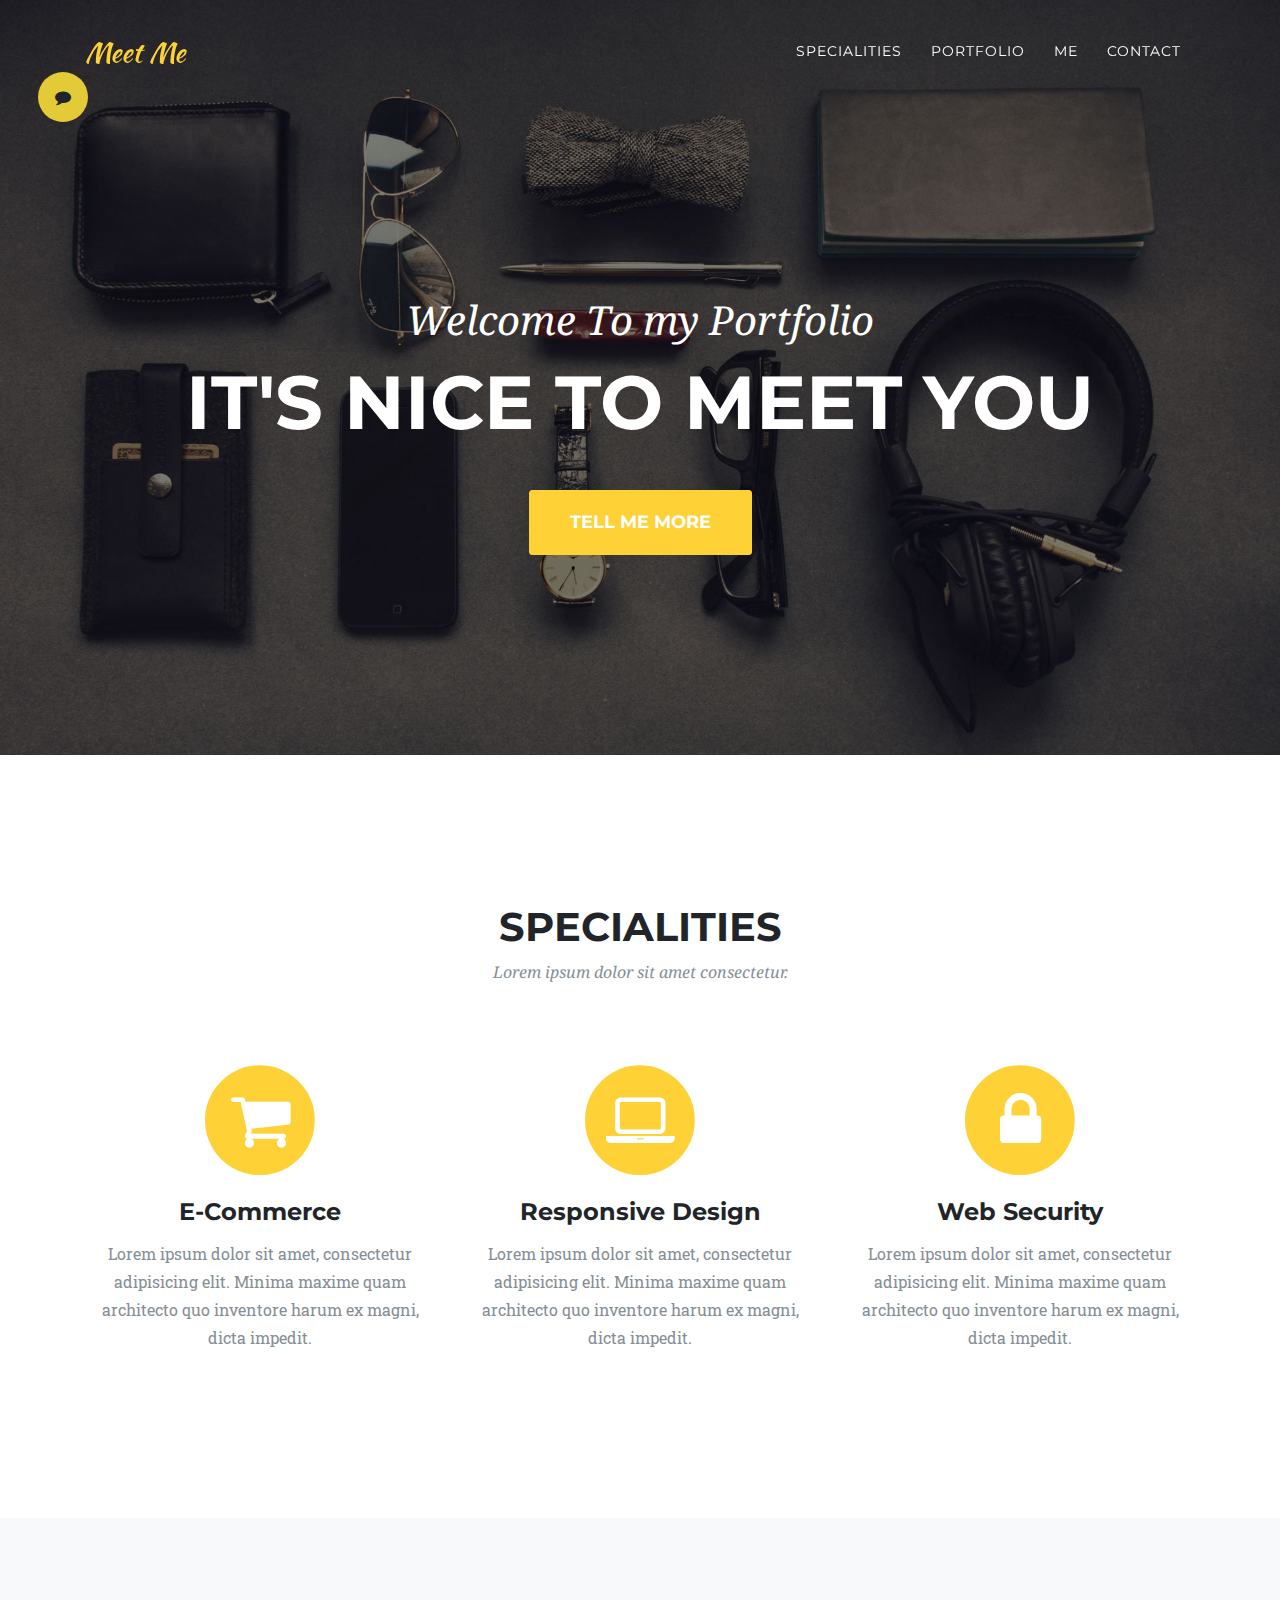
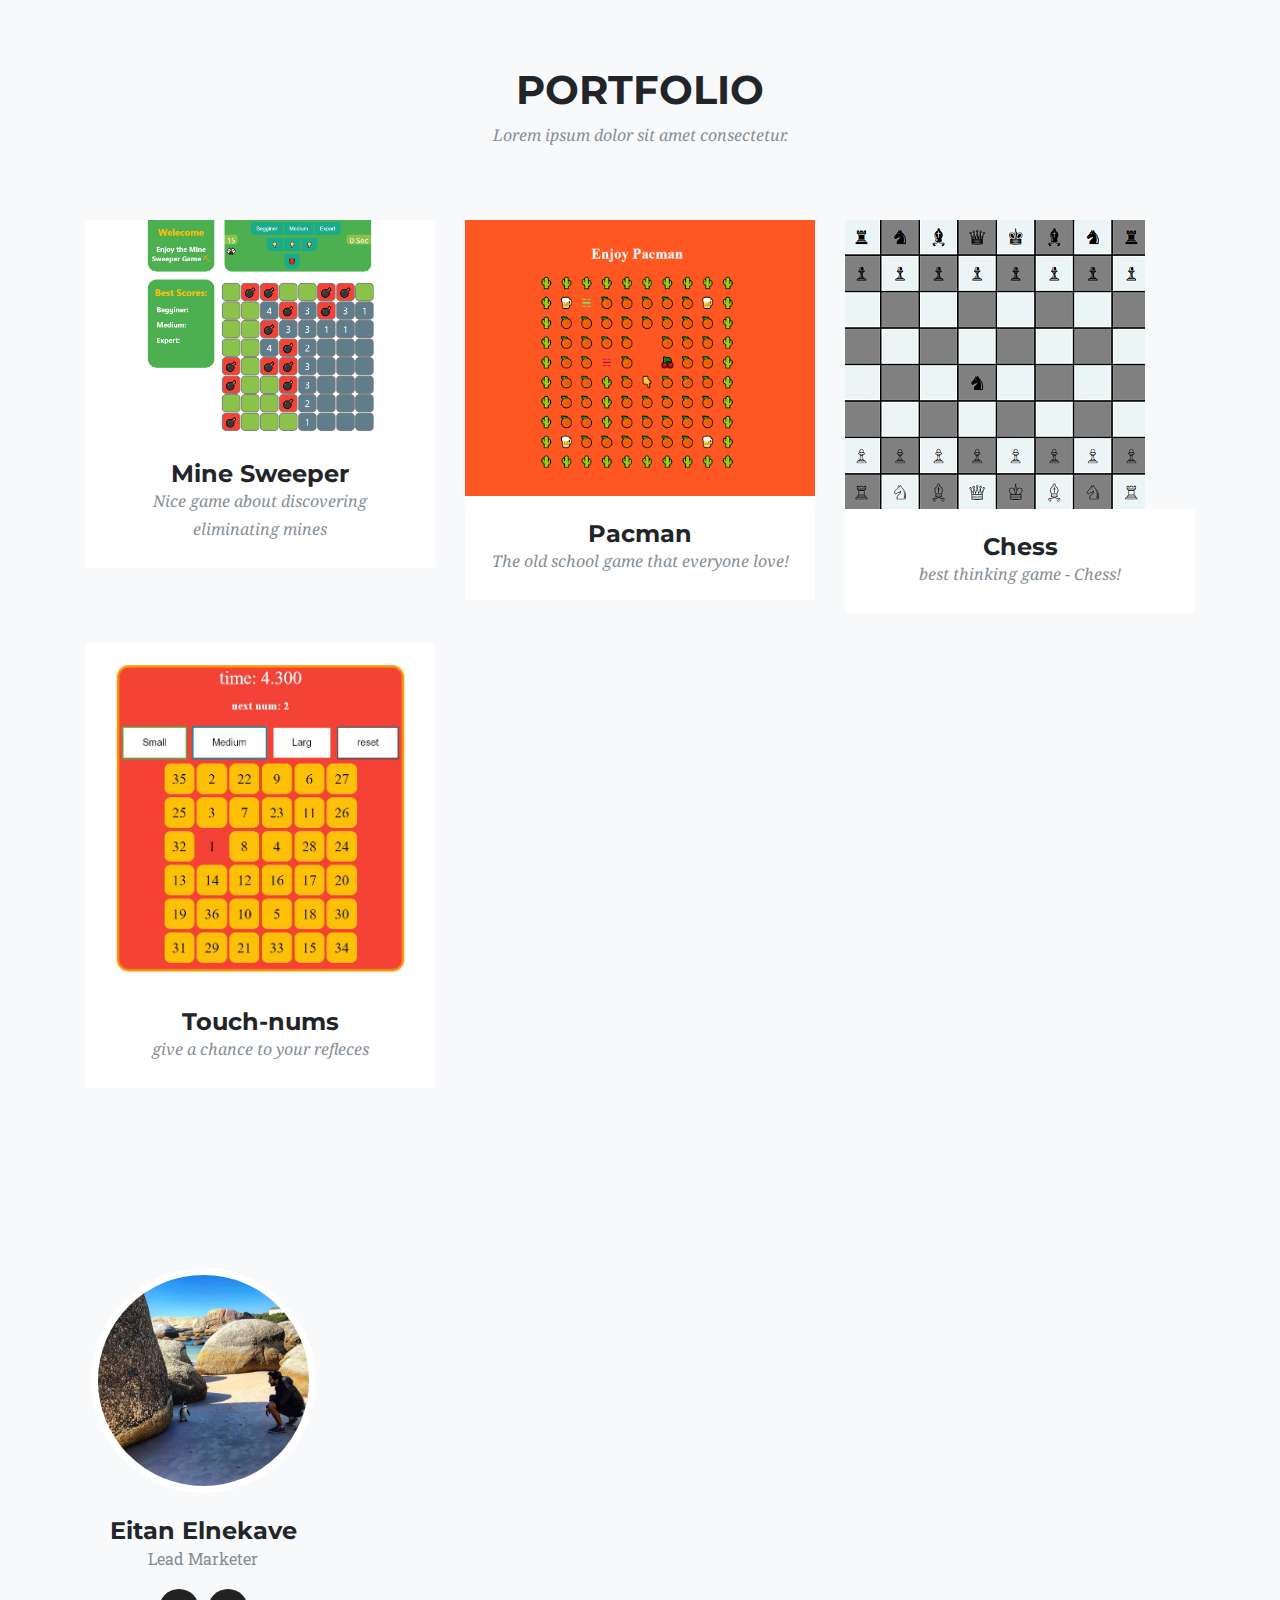
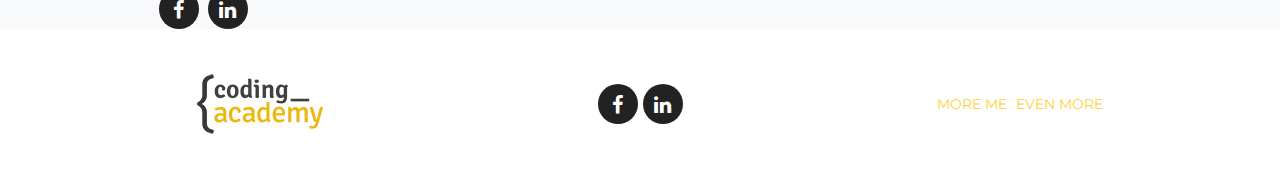
==== index.html @ fd9f8c6e "first commit" ====
<!DOCTYPE html>
<html lang="en">
  <head>
    <meta charset="utf-8" />
    <meta
      name="viewport"
      content="width=device-width, initial-scale=1, shrink-to-fit=no"
    />
    <meta name="description" content="" />
    <meta name="author" content="" />

    <title>Coding Academy</title>

    <!-- Bootstrap core CSS -->
    <link href="vendor/bootstrap/css/bootstrap.min.css" rel="stylesheet" />

    <!-- Custom fonts for this template -->
    <link
      href="vendor/font-awesome/css/font-awesome.min.css"
      rel="stylesheet"
      type="text/css"
    />
    <link
      href="https://fonts.googleapis.com/css?family=Montserrat:400,700"
      rel="stylesheet"
      type="text/css"
    />
    <link
      href="https://fonts.googleapis.com/css?family=Kaushan+Script"
      rel="stylesheet"
      type="text/css"
    />
    <link
      href="https://fonts.googleapis.com/css?family=Droid+Serif:400,700,400italic,700italic"
      rel="stylesheet"
      type="text/css"
    />
    <link
      href="https://fonts.googleapis.com/css?family=Roboto+Slab:400,100,300,700"
      rel="stylesheet"
      type="text/css"
    />

    <!-- Custom styles for this template -->
    <link href="css/ca-gallery.css" rel="stylesheet" />
  </head>

  <body onload="initPage()" id="page-top">
    
    <div class="offcanvas-btn" onClick="openCanvas()">
      <i class="fa fa-comment" aria-hidden="true"></i>
    </div>
    <aside class="offcanvas-aside">
      <!-- Contact -->
      <section id="contact">
        <form action="mail.php" method="post">
          <div class="card border-primary rounded-0">
            <div class="card-header p-0">
              <div class="bg-info text-white text-center py-2">
                <h3><i class="fa fa-envelope"></i> CONTACT</h3>
              </div>
            </div>
            <div class="card-body p-3">
              <!--Body-->
              <div class="form-group">
                <div class="input-group mb-2">
                  <div class="input-group-prepend">
                    <div class="input-group-text">
                      <i class="fa fa-user text-info"></i>
                    </div>
                  </div>
                  <input
                    type="text"
                    class="form-control"
                    id="contact-name"
                    name="Name"
                    placeholder="Name"
                    required
                  />
                </div>
              </div>
              <div class="form-group">
                <div class="input-group mb-2">
                  <div class="input-group-prepend">
                    <div class="input-group-text">
                      <i class="fa fa-envelope text-info"></i>
                    </div>
                  </div>
                  <input
                    type="email"
                    class="form-control"
                    id="contact-email"
                    name="email"
                    placeholder="example@gmail.com"
                    required
                  />
                </div>
              </div>
              <div class="form-group">
                <div class="input-group mb-2">
                  <div class="input-group-prepend">
                    <div class="input-group-text">
                      <i class="fa fa-comment text-info"></i>
                    </div>
                  </div>
                  <textarea
                    id="contact-subject"
                    class="form-control"
                    placeholder="Subject"
                    required
                  ></textarea>
                </div>
              </div>
              <div class="form-group">
                <div class="input-group mb-2">
                  <div class="input-group-prepend">
                    <div class="input-group-text">
                      <i class="fa fa-comment text-info"></i>
                    </div>
                  </div>
                  <textarea
                    id="contact-body"
                    class="form-control"
                    placeholder="Type here"
                    required
                  ></textarea>
                </div>
              </div>

              <div class="text-center">
                <input
                  onclick="sendEmail()"
                  style="cursor:pointer"
                  type="button"
                  value="SEND"
                  class="btn btn-info btn-block rounded-0 py-2"
                />
              </div>
            </div>
          </div>
        </form>
      </section>
    </aside>

    <!-- Navigation -->
    <nav class="navbar navbar-expand-lg navbar-dark fixed-top" id="mainNav">
      <div class="container">
        <a class="navbar-brand js-scroll-trigger" href="#page-top">Meet Me</a>
        <button
          class="navbar-toggler navbar-toggler-right"
          type="button"
          data-toggle="collapse"
          data-target="#navbarResponsive"
          aria-controls="navbarResponsive"
          aria-expanded="false"
          aria-label="Toggle navigation"
        >
          <i class="fa fa-bars"></i>
        </button>
        <div class="collapse navbar-collapse" id="navbarResponsive">
          <ul class="navbar-nav ml-auto">
            <li class="nav-item">
              <a class="nav-link js-scroll-trigger" href="#services"
                >Specialities</a
              >
            </li>
            <li class="nav-item">
              <a class="nav-link js-scroll-trigger" href="#portfolio"
                >Portfolio</a
              >
            </li>
            <li class="nav-item">
              <a class="nav-link js-scroll-trigger" href="#me">Me</a>
            </li>
            <li class="nav-item">
              <a class="nav-link js-scroll-trigger" href="#contact">Contact</a>
            </li>
          </ul>
        </div>
      </div>
    </nav>

    <!-- Header -->
    <header class="masthead">
      <div class="container">
        <div class="intro-text">
          <div class="intro-lead-in">Welcome To my Portfolio</div>
          <div class="intro-heading">It's Nice To Meet You</div>
          <a class="btn btn-xl js-scroll-trigger" href="#services"
            >Tell Me More</a
          >
        </div>
      </div>
    </header>

    <!-- Services -->
    <section id="services">
      <div class="container">
        <div class="row">
          <div class="col-lg-12 text-center">
            <h2 class="section-heading">Specialities</h2>
            <h3 class="section-subheading text-muted">
              Lorem ipsum dolor sit amet consectetur.
            </h3>
          </div>
        </div>
        <div class="row text-center">
          <div class="col-md-4">
            <span class="fa-stack fa-4x">
              <i class="fa fa-circle fa-stack-2x text-primary"></i>
              <i class="fa fa-shopping-cart fa-stack-1x fa-inverse"></i>
            </span>
            <h4 class="service-heading">E-Commerce</h4>
            <p class="text-muted">
              Lorem ipsum dolor sit amet, consectetur adipisicing elit. Minima
              maxime quam architecto quo inventore harum ex magni, dicta
              impedit.
            </p>
          </div>
          <div class="col-md-4">
            <span class="fa-stack fa-4x">
              <i class="fa fa-circle fa-stack-2x text-primary"></i>
              <i class="fa fa-laptop fa-stack-1x fa-inverse"></i>
            </span>
            <h4 class="service-heading">Responsive Design</h4>
            <p class="text-muted">
              Lorem ipsum dolor sit amet, consectetur adipisicing elit. Minima
              maxime quam architecto quo inventore harum ex magni, dicta
              impedit.
            </p>
          </div>
          <div class="col-md-4">
            <span class="fa-stack fa-4x">
              <i class="fa fa-circle fa-stack-2x text-primary"></i>
              <i class="fa fa-lock fa-stack-1x fa-inverse"></i>
            </span>
            <h4 class="service-heading">Web Security</h4>
            <p class="text-muted">
              Lorem ipsum dolor sit amet, consectetur adipisicing elit. Minima
              maxime quam architecto quo inventore harum ex magni, dicta
              impedit.
            </p>
          </div>
        </div>
      </div>
    </section>

    <!-- Portfolio Grid -->
    <section class="bg-light" id="portfolio">
      <div class="container">
        <div class="row">
          <div class="col-lg-12 text-center">
            <h2 class="section-heading">Portfolio</h2>
            <h3 class="section-subheading text-muted">
              Lorem ipsum dolor sit amet consectetur.
            </h3>
          </div>
        </div>
        <div id="proj-place" class="row"></div>
      </div>
    </section>

    <!-- Me -->
    <section class="bg-light" id="me" style="padding: 0px;">
      <div class="row">
        <div class="col-sm-4">
          <div class="team-member">
            <img
              class="mx-auto rounded-circle"
              src="img/profile.jpg"
              alt=""
            />
            <h4>Eitan Elnekave</h4>
            <p class="text-muted">Lead Marketer</p>
            <ul class="list-inline social-buttons">
              <li class="list-inline-item">
                <a href="https://www.facebook.com/eitan.elnekave">
                  <i class="fa fa-facebook"></i>
                </a>
              </li>
              <li class="list-inline-item">
                <a href="https://www.linkedin.com/in/eitan-elnekave-755b61157/">
                  <i class="fa fa-linkedin"></i>
                </a>
              </li>
            </ul>
          </div>
        </div>
        <div class="col-sm-8 flex-align-center">
          <p class="large text-muted  about-description"></p>
        </div>
      </div>
    </section>

    <!-- Footer -->
    <footer>
      <div class="container">
        <div class="row">
          <div class="col-md-4 flex-align-center">
            <a href="http://coding-academy.org" target="_blank">
              <img src="./img/ca-logo.png" alt="" />
            </a>
          </div>
          <div class="col-md-4 flex-align-center">
            <ul class="list-inline social-buttons flex-align-center">
              <li class="list-inline-item flex-align-center">
                <a href="https://www.facebook.com/eitan.elnekave">
                  <i class="fa fa-facebook"></i>
                </a>
              </li>
              <li class="list-inline-item">
                <a href="https://www.linkedin.com/in/eitan-elnekave-755b61157/">
                  <i class="fa fa-linkedin"></i>
                </a>
              </li>
            </ul>
          </div>
          <div class="col-md-4 flex-align-center">
            <ul class="list-inline quicklinks">
              <li class="list-inline-item">
                <a href="#">More Me</a>
              </li>
              <li class="list-inline-item">
                <a href="#">Even More</a>
              </li>
            </ul>
          </div>
        </div>
      </div>
    </footer>

    <!-- Portfolio Modals -->

    <!-- Modal palce -->
    <div id="modal-proj-place"></div>

    <!-- Bootstrap core JavaScript -->
    <script src="vendor/jquery/jquery.min.js"></script>
    <script src="vendor/popper/popper.min.js"></script>
    <script src="vendor/bootstrap/js/bootstrap.min.js"></script>

    <!-- Plugin JavaScript -->
    <script src="vendor/jquery-easing/jquery.easing.min.js"></script>

    <!-- Custom scripts for this template -->
    <script src="js/ca-gallery.js"></script>
    <script src="js/offCanvas.js"></script>
    <script src="js/main.js"></script>
    <script src="js/service.js"></script>
  </body>
</html>
---- css/ca-gallery.css ----
body {
    overflow-x: hidden;
    font-family: 'Roboto Slab', 'Helvetica Neue', Helvetica, Arial, sans-serif;
}
p {
    line-height: 1.75;
}
a {
    color: #fed136;
}
a.active,
a:active,
a:focus,
a:hover {
    color: #fec503;
}
h1,
h2,
h3,
h4,
h5,
h6 {
    font-weight: 700;
    font-family: 'Montserrat', 'Helvetica Neue', Helvetica, Arial, sans-serif;
    text-transform: uppercase;
}
section {
    padding: 100px 0;
}
section h2.section-heading {
    font-size: 40px;
    margin-top: 0;
    margin-bottom: 15px;
}
section h3.section-subheading {
    font-size: 16px;
    font-weight: 400;
    font-style: italic;
    margin-bottom: 75px;
    text-transform: none;
    font-family: 'Droid Serif', 'Helvetica Neue', Helvetica, Arial, sans-serif;
}
@media (min-width: 768px) {
    section {
        padding: 150px 0;
    }
}
::-moz-selection {
    background: #fed136;
    text-shadow: none;
}
::selection {
    background: #fed136;
    text-shadow: none;
}
img::selection {
    background: transparent;
}
img::-moz-selection {
    background: transparent;
}
body {
    -webkit-tap-highlight-color: #fed136;
}
.offcanvas-btn {
    z-index: 100000;
    position: fixed;
    top: 8%;
    left: 3%;
    height: 50px;
    width: 50px;
    background: #e2cb36;
    border-radius: 50%;
    display: flex;
    justify-content: center;
    align-items: center;
    cursor: pointer;
    margin-left: 0;
    transition: all 0.3s ease;
}
.offcanvas-btn-open {
    margin-left: 80vw;
}
.offcanvas-aside {
    position: fixed;
    height: 100%;
    z-index: 100000;
    background: #8bc34a;
    width: 80vw;
    left: -80vw;
    transition: all 0.3s ease;
    display: flex;
    flex-direction: column;
    align-items: center;
    justify-content: space-around;
}
.offcanvas-aside img {
    border-radius: 50%;
}
.offcanvas-aside p {
    text-align: center;
}
.offcanvas-aside .offcanvas-content-suffix {
    height: 20%;
}

@media (min-width: 575px) {
    .offcanvas-btn-open {
        margin-left: 30vw;
    }
    .offcanvas-aside {
        width: 30vw;
        left: -30vw;
    }
}
.offcanvas-aside-open {
    left: 0;
}


#mainNav {
    background-color: #222222;
    z-index: 1000000;
}
#mainNav .navbar-toggler {
    font-size: 12px;
    right: 0;
    padding: 13px;
    text-transform: uppercase;
    color: white;
    border: 0;
    background-color: #fed136;
    font-family: 'Montserrat', 'Helvetica Neue', Helvetica, Arial, sans-serif;
    text-transform: uppercase;
}
#mainNav .navbar-brand {
    color: #fed136;
    font-family: 'Kaushan Script', 'Helvetica Neue', Helvetica, Arial, cursive;
}
#mainNav .navbar-brand.active,
#mainNav .navbar-brand:active,
#mainNav .navbar-brand:focus,
#mainNav .navbar-brand:hover {
    color: #fec503;
}
#mainNav .navbar-nav .nav-item .nav-link {
    font-size: 90%;
    font-weight: 400;
    padding: 0.75em 0;
    letter-spacing: 1px;
    color: white;
    font-family: 'Montserrat', 'Helvetica Neue', Helvetica, Arial, sans-serif;
    text-transform: uppercase;
}
#mainNav .navbar-nav .nav-item .nav-link.active,
#mainNav .navbar-nav .nav-item .nav-link:hover {
    color: #fed136;
}
@media (min-width: 992px) {
    
    #mainNav {
        padding-top: 25px;
        padding-bottom: 25px;
        -webkit-transition: padding-top 0.3s, padding-bottom 0.3s;
        -moz-transition: padding-top 0.3s, padding-bottom 0.3s;
        transition: padding-top 0.3s, padding-bottom 0.3s;
        border: none;
        background-color: transparent;
    }
    #mainNav .navbar-brand {
        font-size: 1.75em;
        -webkit-transition: all 0.3s;
        -moz-transition: all 0.3s;
        transition: all 0.3s;
    }
    #mainNav .navbar-nav .nav-item .nav-link {
        padding: 1.1em 1em !important;
    }
    #mainNav.navbar-shrink {
        padding-top: 0;
        padding-bottom: 0;
        background-color: #222222;
    }
    #mainNav.navbar-shrink .navbar-brand {
        font-size: 1.25em;
        padding: 12px 0;
    }
   
}
header.masthead {
    text-align: center;
    color: white;
    background-image: url("../img/header-bg.jpg");
    background-repeat: no-repeat;
    background-attachment: scroll;
    background-position: center center;
    -webkit-background-size: cover;
    -moz-background-size: cover;
    -o-background-size: cover;
    background-size: cover;
}
header.masthead .intro-text {
    padding-top: 150px;
    padding-bottom: 100px;
}
header.masthead .intro-text .intro-lead-in {
    font-size: 22px;
    font-style: italic;
    line-height: 22px;
    margin-bottom: 25px;
    font-family: 'Droid Serif', 'Helvetica Neue', Helvetica, Arial, sans-serif;
}
header.masthead .intro-text .intro-heading {
    font-size: 50px;
    font-weight: 700;
    line-height: 50px;
    margin-bottom: 25px;
    font-family: 'Montserrat', 'Helvetica Neue', Helvetica, Arial, sans-serif;
    text-transform: uppercase;
}
@media (min-width: 768px) {
    header.masthead .intro-text {
        padding-top: 300px;
        padding-bottom: 200px;
    }
    header.masthead .intro-text .intro-lead-in {
        font-size: 40px;
        font-style: italic;
        line-height: 40px;
        margin-bottom: 25px;
        font-family: 'Droid Serif', 'Helvetica Neue', Helvetica, Arial, sans-serif;
    }
    header.masthead .intro-text .intro-heading {
        font-size: 75px;
        font-weight: 700;
        line-height: 75px;
        margin-bottom: 50px;
        font-family: 'Montserrat', 'Helvetica Neue', Helvetica, Arial, sans-serif;
        text-transform: uppercase;
    }
}
.service-heading {
    margin: 15px 0;
    text-transform: none;
}
#portfolio .portfolio-item {
    right: 0;
    margin: 0 0 15px;
}
#portfolio .portfolio-item .portfolio-link {
    position: relative;
    display: block;
    max-width: 400px;
    margin: 0 auto;
    cursor: pointer;
}
#portfolio .portfolio-item .portfolio-link .portfolio-hover {
    position: absolute;
    width: 100%;
    height: 100%;
    -webkit-transition: all ease 0.5s;
    -moz-transition: all ease 0.5s;
    transition: all ease 0.5s;
    opacity: 0;
    background: rgba(254, 209, 54, 0.9);
}
#portfolio .portfolio-item .portfolio-link .portfolio-hover:hover {
    opacity: 1;
}
#portfolio .portfolio-item .portfolio-link .portfolio-hover .portfolio-hover-content {
    font-size: 20px;
    position: absolute;
    top: 50%;
    width: 100%;
    height: 20px;
    margin-top: -12px;
    text-align: center;
    color: white;
}
#portfolio .portfolio-item .portfolio-link .portfolio-hover .portfolio-hover-content i {
    margin-top: -12px;
}
#portfolio .portfolio-item .portfolio-link .portfolio-hover .portfolio-hover-content h3,
#portfolio .portfolio-item .portfolio-link .portfolio-hover .portfolio-hover-content h4 {
    margin: 0;
}
#portfolio .portfolio-item .portfolio-caption {
    max-width: 400px;
    margin: 0 auto;
    padding: 25px;
    text-align: center;
    background-color: white;
}
#portfolio .portfolio-item .portfolio-caption h4 {
    margin: 0;
    text-transform: none;
}
#portfolio .portfolio-item .portfolio-caption p {
    font-size: 16px;
    font-style: italic;
    margin: 0;
    font-family: 'Droid Serif', 'Helvetica Neue', Helvetica, Arial, sans-serif;
}
#portfolio * {
    z-index: 2;
}
@media (min-width: 767px) {
    #portfolio .portfolio-item {
        margin: 0 0 30px;
    }
}
.portfolio-modal .modal-dialog {
    max-width: none;
    height: 100%;
    margin: 0;
}
.portfolio-modal .modal-content {
    min-height: 100%;
    padding: 100px 0;
    text-align: center;
    border: none;
    border-radius: 0;
    background-clip: border-box;
    -webkit-box-shadow: none;
    box-shadow: none;
}
.portfolio-modal .modal-content h2 {
    font-size: 3em;
    margin-bottom: 15px;
}
.portfolio-modal .modal-content p {
    margin-bottom: 30px;
}
.portfolio-modal .modal-content p.item-intro {
    font-size: 16px;
    font-style: italic;
    margin: 20px 0 30px;
    font-family: 'Droid Serif', 'Helvetica Neue', Helvetica, Arial, sans-serif;
}
.portfolio-modal .modal-content ul.list-inline {
    margin-top: 0;
    margin-bottom: 30px;
}
.portfolio-modal .modal-content img {
    margin-bottom: 30px;
}
.portfolio-modal .modal-content button {
    cursor: pointer;
}
.portfolio-modal .close-modal {
    position: absolute;
    top: 25px;
    right: 25px;
    width: 75px;
    height: 75px;
    cursor: pointer;
    background-color: transparent;
}
.portfolio-modal .close-modal:hover {
    opacity: 0.3;
}
.portfolio-modal .close-modal .lr {
    /* Safari and Chrome */
    
    z-index: 1051;
    width: 1px;
    height: 75px;
    margin-left: 35px;
    /* IE 9 */
    
    -webkit-transform: rotate(45deg);
    -ms-transform: rotate(45deg);
    transform: rotate(45deg);
    background-color: #222222;
}
.portfolio-modal .close-modal .lr .rl {
    /* Safari and Chrome */
    
    z-index: 1052;
    width: 1px;
    height: 75px;
    /* IE 9 */
    
    -webkit-transform: rotate(90deg);
    -ms-transform: rotate(90deg);
    transform: rotate(90deg);
    background-color: #222222;
}
.portfolio-modal .modal-backdrop {
    display: none;
    opacity: 0;
}
.timeline {
    position: relative;
    padding: 0;
    list-style: none;
}
.timeline:before {
    position: absolute;
    top: 0;
    bottom: 0;
    left: 40px;
    width: 2px;
    margin-left: -1.5px;
    content: '';
    background-color: #f1f1f1;
}
.timeline > li {
    position: relative;
    min-height: 50px;
    margin-bottom: 50px;
}
.timeline > li:after,
.timeline > li:before {
    display: table;
    content: ' ';
}
.timeline > li:after {
    clear: both;
}
.timeline > li .timeline-panel {
    position: relative;
    float: right;
    width: 100%;
    padding: 0 20px 0 100px;
    text-align: left;
}
.timeline > li .timeline-panel:before {
    right: auto;
    left: -15px;
    border-right-width: 15px;
    border-left-width: 0;
}
.timeline > li .timeline-panel:after {
    right: auto;
    left: -14px;
    border-right-width: 14px;
    border-left-width: 0;
}
.timeline > li .timeline-image {
    position: absolute;
    z-index: 100;
    left: 0;
    width: 80px;
    height: 80px;
    margin-left: 0;
    text-align: center;
    color: white;
    border: 7px solid #f1f1f1;
    border-radius: 100%;
    background-color: #fed136;
}
.timeline > li .timeline-image h4 {
    font-size: 10px;
    line-height: 14px;
    margin-top: 12px;
}
.timeline > li.timeline-inverted > .timeline-panel {
    float: right;
    padding: 0 20px 0 100px;
    text-align: left;
}
.timeline > li.timeline-inverted > .timeline-panel:before {
    right: auto;
    left: -15px;
    border-right-width: 15px;
    border-left-width: 0;
}
.timeline > li.timeline-inverted > .timeline-panel:after {
    right: auto;
    left: -14px;
    border-right-width: 14px;
    border-left-width: 0;
}
.timeline > li:last-child {
    margin-bottom: 0;
}
.timeline .timeline-heading h4 {
    margin-top: 0;
    color: inherit;
}
.timeline .timeline-heading h4.subheading {
    text-transform: none;
}
.timeline .timeline-body > ul,
.timeline .timeline-body > p {
    margin-bottom: 0;
}
@media (min-width: 768px) {
    .timeline:before {
        left: 50%;
    }
    .timeline > li {
        min-height: 100px;
        margin-bottom: 100px;
    }
    .timeline > li .timeline-panel {
        float: left;
        width: 41%;
        padding: 0 20px 20px 30px;
        text-align: right;
    }
    .timeline > li .timeline-image {
        left: 50%;
        width: 100px;
        height: 100px;
        margin-left: -50px;
    }
    .timeline > li .timeline-image h4 {
        font-size: 13px;
        line-height: 18px;
        margin-top: 16px;
    }
    .timeline > li.timeline-inverted > .timeline-panel {
        float: right;
        padding: 0 30px 20px 20px;
        text-align: left;
    }
}
@media (min-width: 992px) {
    .timeline > li {
        min-height: 150px;
    }
    .timeline > li .timeline-panel {
        padding: 0 20px 20px;
    }
    .timeline > li .timeline-image {
        width: 150px;
        height: 150px;
        margin-left: -75px;
    }
    .timeline > li .timeline-image h4 {
        font-size: 18px;
        line-height: 26px;
        margin-top: 30px;
    }
    .timeline > li.timeline-inverted > .timeline-panel {
        padding: 0 20px 20px;
    }
}
@media (min-width: 1200px) {
    .timeline > li {
        min-height: 170px;
    }
    .timeline > li .timeline-panel {
        padding: 0 20px 20px 100px;
    }
    .timeline > li .timeline-image {
        width: 170px;
        height: 170px;
        margin-left: -85px;
    }
    .timeline > li .timeline-image h4 {
        margin-top: 40px;
    }
    .timeline > li.timeline-inverted > .timeline-panel {
        padding: 0 100px 20px 20px;
    }
}
.team-member {
    text-align: center;
}
.team-member img {
    width: 225px;
    height: 225px;
    border: 7px solid white;
}
.team-member h4 {
    margin-top: 25px;
    margin-bottom: 0;
    text-transform: none;
}
.team-member p {
    margin-top: 0;
}
.about-description {
    max-width: 80%;
}
@media (max-width: 800px) {
    .about-description {
        text-align: center;
        margin-top: 1rem;
        margin-bottom: 1rem;
    }
}
footer {
    padding: 25px 0;
    text-align: center;
}
footer span.copyright {
    font-size: 90%;
    line-height: 40px;
    text-transform: none;
    font-family: 'Montserrat', 'Helvetica Neue', Helvetica, Arial, sans-serif;
    text-transform: uppercase;
}
footer ul.quicklinks {
    font-size: 90%;
    line-height: 40px;
    margin-bottom: 0;
    text-transform: none;
    font-family: 'Montserrat', 'Helvetica Neue', Helvetica, Arial, sans-serif;
    text-transform: uppercase;
}
ul.social-buttons {
    margin-bottom: 0;
}
ul.social-buttons li a {
    font-size: 20px;
    line-height: 40px;
    display: block;
    width: 40px;
    height: 40px;
    -webkit-transition: all 0.3s;
    -moz-transition: all 0.3s;
    transition: all 0.3s;
    color: white;
    border-radius: 100%;
    outline: none;
    background-color: #222222;
}
ul.social-buttons li a:active,
ul.social-buttons li a:focus,
ul.social-buttons li a:hover {
    background-color: #fed136;
}
.flex-align-center {
    display: flex;
    justify-content: center;
    align-items: center;
}
.text-primary {
    color: #fed136 !important;
}
.btn-primary {
    font-weight: 700;
    color: white;
    border-color: #fed136;
    background-color: #fed136;
    font-family: 'Montserrat', 'Helvetica Neue', Helvetica, Arial, sans-serif;
    text-transform: uppercase;
}
.btn-primary.focus,
.btn-primary:focus {
    color: white;
    border-color: #b48b01;
    background-color: #fec503;
}
.btn-primary:hover {
    color: white;
    border-color: #f6bf01;
    background-color: #fec503;
}
.btn-primary.active,
.btn-primary:active,
.open > .btn-primary.dropdown-toggle {
    color: white;
    border-color: #f6bf01;
    background-color: #fec503;
}
.btn-primary.active.focus,
.btn-primary.active:focus,
.btn-primary.active:hover,
.btn-primary:active.focus,
.btn-primary:active:focus,
.btn-primary:active:hover,
.open > .btn-primary.dropdown-toggle.focus,
.open > .btn-primary.dropdown-toggle:focus,
.open > .btn-primary.dropdown-toggle:hover {
    color: white;
    border-color: #b48b01;
    background-color: #dcab01;
}
.btn-primary.active,
.btn-primary:active,
.open > .btn-primary.dropdown-toggle {
    background-image: none;
}
.btn-primary.disabled.focus,
.btn-primary.disabled:focus,
.btn-primary.disabled:hover,
.btn-primary[disabled].focus,
.btn-primary[disabled]:focus,
.btn-primary[disabled]:hover,
fieldset[disabled] .btn-primary.focus,
fieldset[disabled] .btn-primary:focus,
fieldset[disabled] .btn-primary:hover {
    border-color: #fed136;
    background-color: #fed136;
}
.btn-primary .badge {
    color: #fed136;
    background-color: white;
}
.btn-xl {
    font-size: 18px;
    font-weight: 700;
    padding: 20px 40px;
    border-radius: 3px;
    color: white;
    border-color: #fed136;
    background-color: #fed136;
    font-family: 'Montserrat', 'Helvetica Neue', Helvetica, Arial, sans-serif;
    text-transform: uppercase;
}
.btn-xl.focus,
.btn-xl:focus {
    color: white;
    border-color: #b48b01;
    background-color: #fec503;
}
.btn-xl:hover {
    color: white;
    border-color: #f6bf01;
    background-color: #fec503;
}
.btn-xl.active,
.btn-xl:active,
.open > .btn-xl.dropdown-toggle {
    color: white;
    border-color: #f6bf01;
    background-color: #fec503;
}
.btn-xl.active.focus,
.btn-xl.active:focus,
.btn-xl.active:hover,
.btn-xl:active.focus,
.btn-xl:active:focus,
.btn-xl:active:hover,
.open > .btn-xl.dropdown-toggle.focus,
.open > .btn-xl.dropdown-toggle:focus,
.open > .btn-xl.dropdown-toggle:hover {
    color: white;
    border-color: #b48b01;
    background-color: #dcab01;
}
.btn-xl.active,
.btn-xl:active,
.open > .btn-xl.dropdown-toggle {
    background-image: none;
}
.btn-xl.disabled.focus,
.btn-xl.disabled:focus,
.btn-xl.disabled:hover,
.btn-xl[disabled].focus,
.btn-xl[disabled]:focus,
.btn-xl[disabled]:hover,
fieldset[disabled] .btn-xl.focus,
fieldset[disabled] .btn-xl:focus,
fieldset[disabled] .btn-xl:hover {
    border-color: #fed136;
    background-color: #fed136;
}
.btn-xl .badge {
    color: #fed136;
    background-color: white;
}
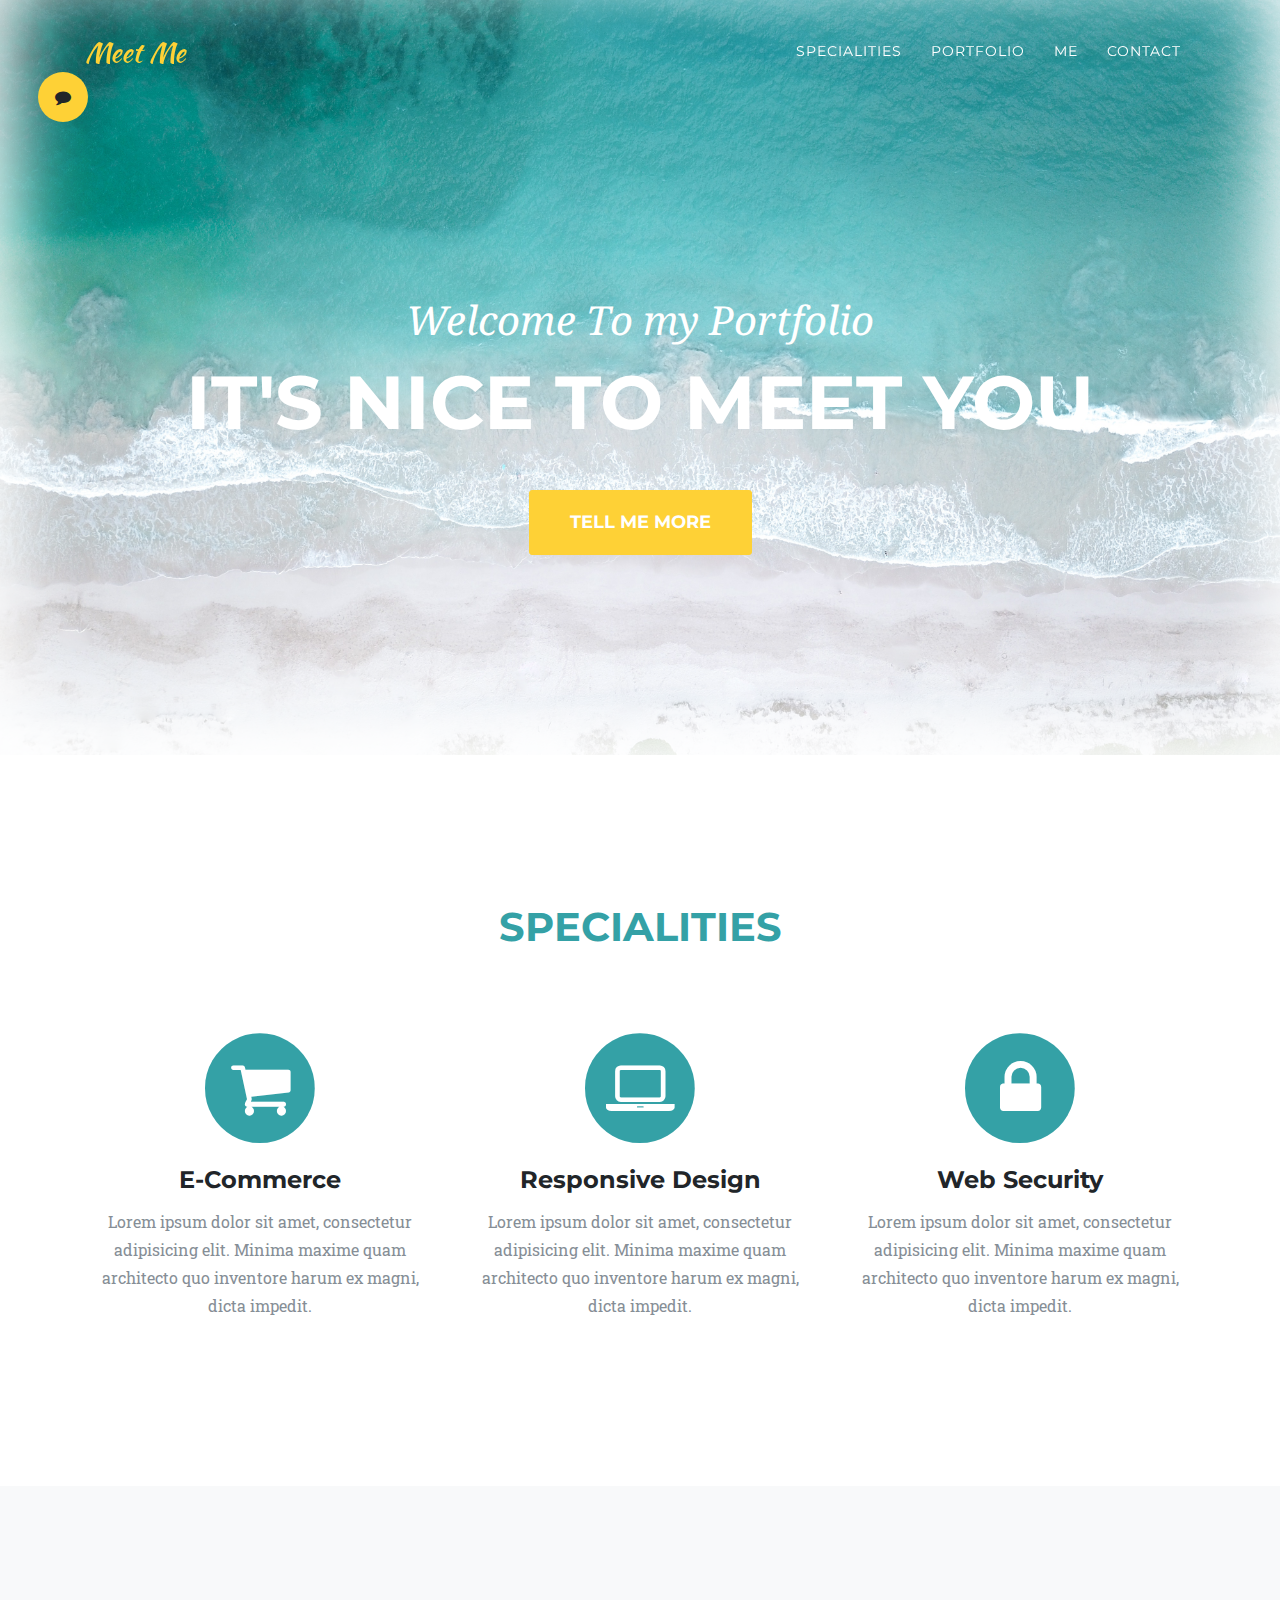
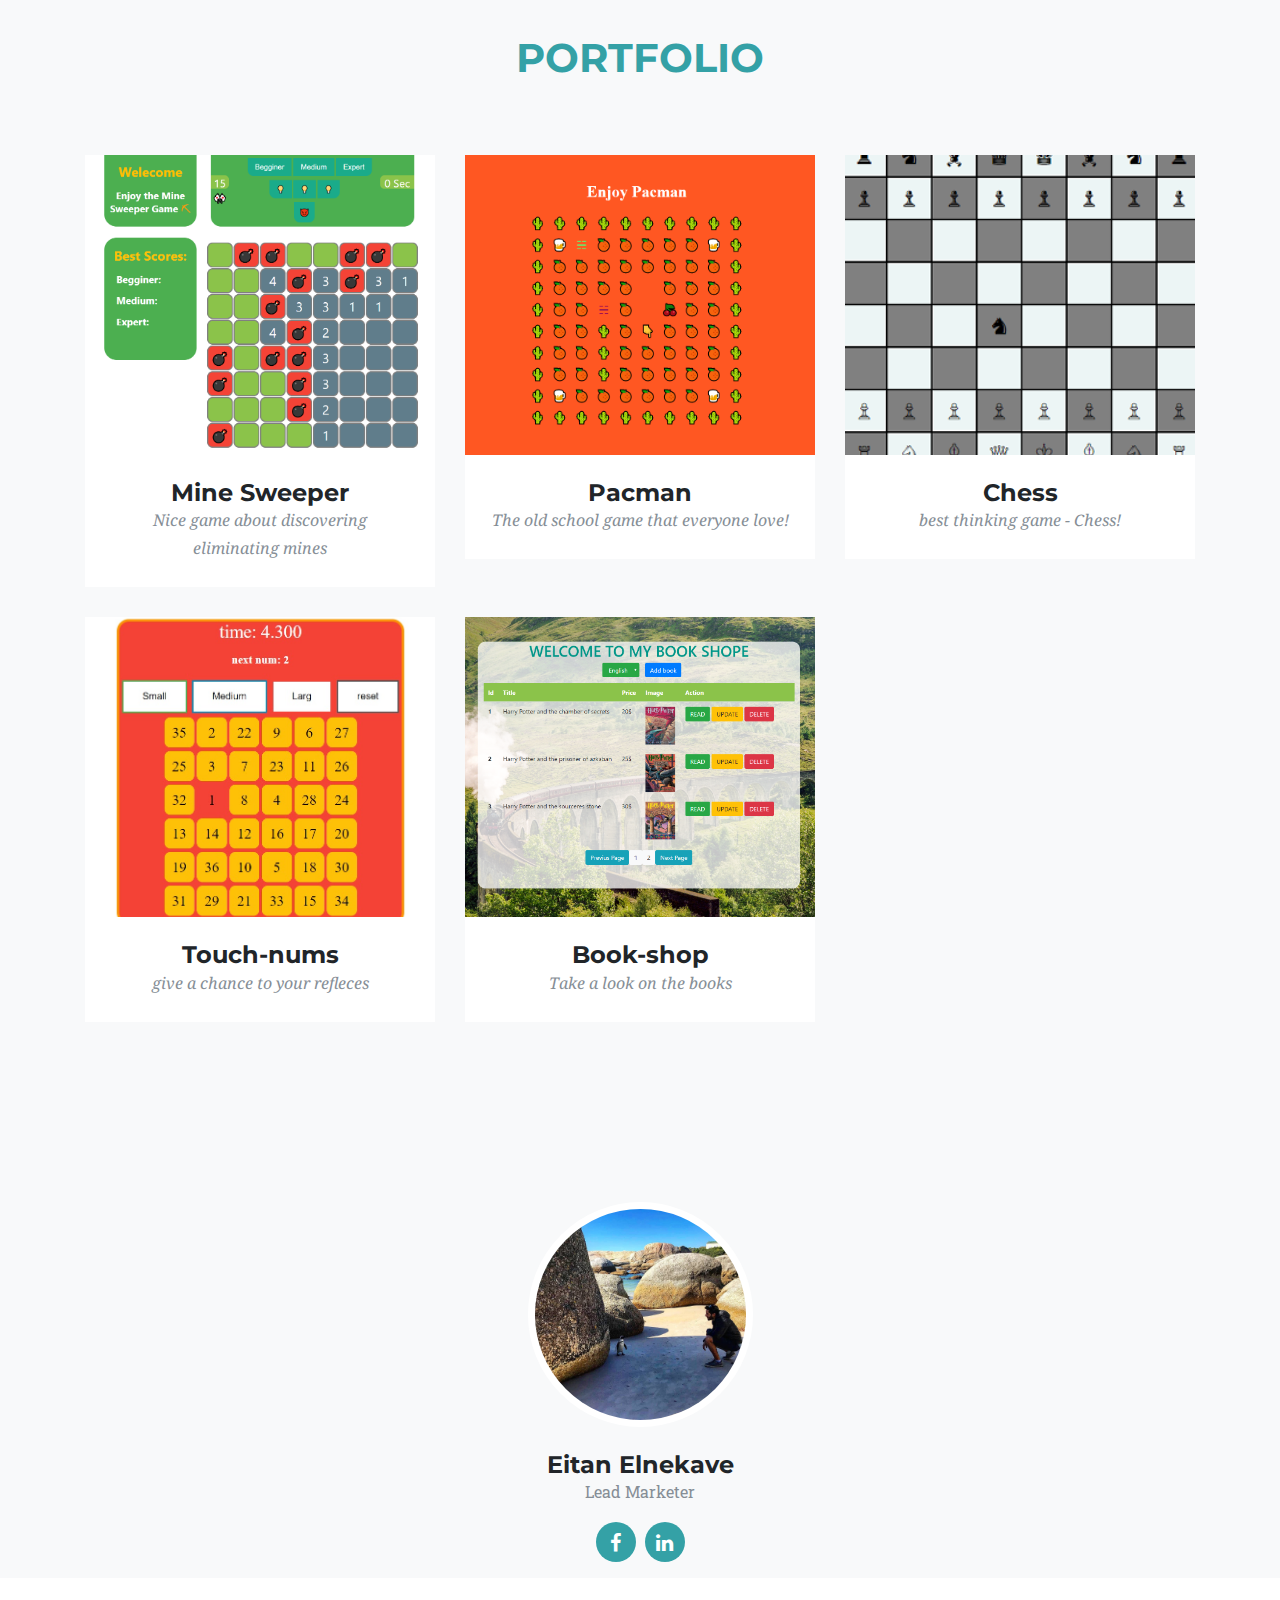
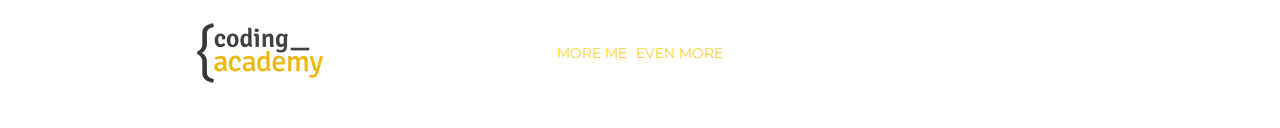
==== commit 5818afe4: "some" ====
--- a/index.html
+++ b/index.html
@@ -1,307 +1,238 @@
 <!DOCTYPE html>
 <html lang="en">
-  <head>
-    <meta charset="utf-8" />
-    <meta
-      name="viewport"
-      content="width=device-width, initial-scale=1, shrink-to-fit=no"
-    />
-    <meta name="description" content="" />
-    <meta name="author" content="" />
-
-    <title>Coding Academy</title>
-
-    <!-- Bootstrap core CSS -->
-    <link href="vendor/bootstrap/css/bootstrap.min.css" rel="stylesheet" />
-
-    <!-- Custom fonts for this template -->
-    <link
-      href="vendor/font-awesome/css/font-awesome.min.css"
-      rel="stylesheet"
-      type="text/css"
-    />
-    <link
-      href="https://fonts.googleapis.com/css?family=Montserrat:400,700"
-      rel="stylesheet"
-      type="text/css"
-    />
-    <link
-      href="https://fonts.googleapis.com/css?family=Kaushan+Script"
-      rel="stylesheet"
-      type="text/css"
-    />
-    <link
-      href="https://fonts.googleapis.com/css?family=Droid+Serif:400,700,400italic,700italic"
-      rel="stylesheet"
-      type="text/css"
-    />
-    <link
-      href="https://fonts.googleapis.com/css?family=Roboto+Slab:400,100,300,700"
-      rel="stylesheet"
-      type="text/css"
-    />
-
-    <!-- Custom styles for this template -->
-    <link href="css/ca-gallery.css" rel="stylesheet" />
-  </head>
-
-  <body onload="initPage()" id="page-top">
-    
-    <div class="offcanvas-btn" onClick="openCanvas()">
-      <i class="fa fa-comment" aria-hidden="true"></i>
-    </div>
-    <aside class="offcanvas-aside">
-      <!-- Contact -->
-      <section id="contact">
-        <form action="mail.php" method="post">
-          <div class="card border-primary rounded-0">
-            <div class="card-header p-0">
-              <div class="bg-info text-white text-center py-2">
-                <h3><i class="fa fa-envelope"></i> CONTACT</h3>
-              </div>
-            </div>
-            <div class="card-body p-3">
-              <!--Body-->
-              <div class="form-group">
-                <div class="input-group mb-2">
-                  <div class="input-group-prepend">
-                    <div class="input-group-text">
-                      <i class="fa fa-user text-info"></i>
-                    </div>
-                  </div>
-                  <input
-                    type="text"
-                    class="form-control"
-                    id="contact-name"
-                    name="Name"
-                    placeholder="Name"
-                    required
-                  />
-                </div>
-              </div>
-              <div class="form-group">
-                <div class="input-group mb-2">
-                  <div class="input-group-prepend">
-                    <div class="input-group-text">
-                      <i class="fa fa-envelope text-info"></i>
-                    </div>
-                  </div>
-                  <input
-                    type="email"
-                    class="form-control"
-                    id="contact-email"
-                    name="email"
-                    placeholder="example@gmail.com"
-                    required
-                  />
-                </div>
-              </div>
-              <div class="form-group">
-                <div class="input-group mb-2">
-                  <div class="input-group-prepend">
-                    <div class="input-group-text">
-                      <i class="fa fa-comment text-info"></i>
-                    </div>
-                  </div>
-                  <textarea
-                    id="contact-subject"
-                    class="form-control"
-                    placeholder="Subject"
-                    required
-                  ></textarea>
-                </div>
-              </div>
-              <div class="form-group">
-                <div class="input-group mb-2">
-                  <div class="input-group-prepend">
-                    <div class="input-group-text">
-                      <i class="fa fa-comment text-info"></i>
-                    </div>
-                  </div>
-                  <textarea
-                    id="contact-body"
-                    class="form-control"
-                    placeholder="Type here"
-                    required
-                  ></textarea>
-                </div>
-              </div>
-
-              <div class="text-center">
-                <input
-                  onclick="sendEmail()"
-                  style="cursor:pointer"
-                  type="button"
-                  value="SEND"
-                  class="btn btn-info btn-block rounded-0 py-2"
-                />
-              </div>
+
+<head>
+  <meta charset="utf-8" />
+  <meta name="viewport" content="width=device-width, initial-scale=1, shrink-to-fit=no" />
+  <meta name="description" content="" />
+  <meta name="author" content="" />
+
+  <title>Coding Academy</title>
+
+  <!-- Bootstrap core CSS -->
+  <link href="vendor/bootstrap/css/bootstrap.min.css" rel="stylesheet" />
+
+  <!-- Custom fonts for this template -->
+  <link href="vendor/font-awesome/css/font-awesome.min.css" rel="stylesheet" type="text/css" />
+  <link href="https://fonts.googleapis.com/css?family=Montserrat:400,700" rel="stylesheet" type="text/css" />
+  <link href="https://fonts.googleapis.com/css?family=Kaushan+Script" rel="stylesheet" type="text/css" />
+  <link href="https://fonts.googleapis.com/css?family=Droid+Serif:400,700,400italic,700italic" rel="stylesheet" type="text/css" />
+  <link href="https://fonts.googleapis.com/css?family=Roboto+Slab:400,100,300,700" rel="stylesheet" type="text/css" />
+
+  <!-- Custom styles for this template -->
+  <link href="css/ca-gallery.css" rel="stylesheet" />
+</head>
+
+<body onload="initPage()" id="page-top">
+
+  <div class="offcanvas-btn" onClick="openCanvas()">
+    <i class="fa fa-comment" aria-hidden="true"></i>
+  </div>
+  <aside class="offcanvas-aside">
+    <!-- Contact -->
+    <section id="contact">
+      <form action="mail.php" method="post">
+        <div class="card border-primary rounded-0">
+          <div class="card-header p-0">
+            <div class="bg-info text-white text-center py-2">
+              <h3><i class="fa fa-envelope"></i> CONTACT</h3>
             </div>
           </div>
-        </form>
-      </section>
-    </aside>
-
-    <!-- Navigation -->
-    <nav class="navbar navbar-expand-lg navbar-dark fixed-top" id="mainNav">
-      <div class="container">
-        <a class="navbar-brand js-scroll-trigger" href="#page-top">Meet Me</a>
-        <button
-          class="navbar-toggler navbar-toggler-right"
-          type="button"
-          data-toggle="collapse"
-          data-target="#navbarResponsive"
-          aria-controls="navbarResponsive"
-          aria-expanded="false"
-          aria-label="Toggle navigation"
-        >
-          <i class="fa fa-bars"></i>
-        </button>
-        <div class="collapse navbar-collapse" id="navbarResponsive">
-          <ul class="navbar-nav ml-auto">
-            <li class="nav-item">
-              <a class="nav-link js-scroll-trigger" href="#services"
-                >Specialities</a
-              >
-            </li>
-            <li class="nav-item">
-              <a class="nav-link js-scroll-trigger" href="#portfolio"
-                >Portfolio</a
-              >
-            </li>
-            <li class="nav-item">
-              <a class="nav-link js-scroll-trigger" href="#me">Me</a>
-            </li>
-            <li class="nav-item">
-              <a class="nav-link js-scroll-trigger" href="#contact">Contact</a>
+          <div class="card-body p-3">
+            <!--Body-->
+            <div class="form-group">
+              <div class="input-group mb-2">
+                <div class="input-group-prepend">
+                  <div class="input-group-text">
+                    <i class="fa fa-user text-info"></i>
+                  </div>
+                </div>
+                <input type="text" class="form-control" id="contact-name" name="Name" placeholder="Name" required />
+              </div>
+            </div>
+            <div class="form-group">
+              <div class="input-group mb-2">
+                <div class="input-group-prepend">
+                  <div class="input-group-text">
+                    <i class="fa fa-envelope text-info"></i>
+                  </div>
+                </div>
+                <input type="email" class="form-control" id="contact-email" name="email" placeholder="example@gmail.com"
+                  required />
+              </div>
+            </div>
+            <div class="form-group">
+              <div class="input-group mb-2">
+                <div class="input-group-prepend">
+                  <div class="input-group-text">
+                    <i class="fa fa-comment text-info"></i>
+                  </div>
+                </div>
+                <textarea id="contact-subject" class="form-control" placeholder="Subject" required></textarea>
+              </div>
+            </div>
+            <div class="form-group">
+              <div class="input-group mb-2">
+                <div class="input-group-prepend">
+                  <div class="input-group-text">
+                    <i class="fa fa-comment text-info"></i>
+                  </div>
+                </div>
+                <textarea id="contact-body" class="form-control" placeholder="Type here" required></textarea>
+              </div>
+            </div>
+
+            <div class="text-center">
+              <input onclick="sendEmail()" style="cursor:pointer" type="button" value="SEND" class="btn btn-info btn-block rounded-0 py-2" />
+            </div>
+          </div>
+        </div>
+      </form>
+    </section>
+  </aside>
+
+  <!-- Navigation -->
+  <nav class="navbar navbar-expand-lg navbar-dark fixed-top" id="mainNav">
+    <div class="container">
+      <a class="navbar-brand js-scroll-trigger" href="#page-top">Meet Me</a>
+      <button class="navbar-toggler navbar-toggler-right" type="button" data-toggle="collapse" data-target="#navbarResponsive"
+        aria-controls="navbarResponsive" aria-expanded="false" aria-label="Toggle navigation">
+        <i class="fa fa-bars"></i>
+      </button>
+      <div class="collapse navbar-collapse" id="navbarResponsive">
+        <ul class="navbar-nav ml-auto">
+          <li class="nav-item">
+            <a class="nav-link js-scroll-trigger" href="#services">Specialities</a>
+          </li>
+          <li class="nav-item">
+            <a class="nav-link js-scroll-trigger" href="#portfolio">Portfolio</a>
+          </li>
+          <li class="nav-item">
+            <a class="nav-link js-scroll-trigger" href="#me">Me</a>
+          </li>
+          <li class="nav-item">
+            <a class="nav-link js-scroll-trigger" href="#contact">Contact</a>
+          </li>
+        </ul>
+      </div>
+    </div>
+  </nav>
+
+  <!-- Header -->
+  <header class="masthead">
+    <div class="container">
+      <div class="intro-text">
+        <div class="intro-lead-in">Welcome To my Portfolio</div>
+        <div class="intro-heading">It's Nice To Meet You</div>
+        <a class="btn btn-xl js-scroll-trigger" href="#services">Tell Me More</a>
+      </div>
+    </div>
+  </header>
+
+  <!-- Services -->
+  <section id="services">
+    <div class="container">
+      <div class="row">
+        <div class="col-lg-12 text-center">
+          <h2 class="section-heading">Specialities</h2>
+          <h3 class="section-subheading text-muted">
+
+          </h3>
+        </div>
+      </div>
+      <div class="row text-center">
+        <div class="col-md-4">
+          <span class="fa-stack fa-4x">
+            <i class="fa fa-circle fa-stack-2x text-primary"></i>
+            <i class="fa fa-shopping-cart fa-stack-1x fa-inverse"></i>
+          </span>
+          <h4 class="service-heading">E-Commerce</h4>
+          <p class="text-muted">
+            Lorem ipsum dolor sit amet, consectetur adipisicing elit. Minima
+            maxime quam architecto quo inventore harum ex magni, dicta
+            impedit.
+          </p>
+        </div>
+        <div class="col-md-4">
+          <span class="fa-stack fa-4x">
+            <i class="fa fa-circle fa-stack-2x text-primary"></i>
+            <i class="fa fa-laptop fa-stack-1x fa-inverse"></i>
+          </span>
+          <h4 class="service-heading">Responsive Design</h4>
+          <p class="text-muted">
+            Lorem ipsum dolor sit amet, consectetur adipisicing elit. Minima
+            maxime quam architecto quo inventore harum ex magni, dicta
+            impedit.
+          </p>
+        </div>
+        <div class="col-md-4">
+          <span class="fa-stack fa-4x">
+            <i class="fa fa-circle fa-stack-2x text-primary"></i>
+            <i class="fa fa-lock fa-stack-1x fa-inverse"></i>
+          </span>
+          <h4 class="service-heading">Web Security</h4>
+          <p class="text-muted">
+            Lorem ipsum dolor sit amet, consectetur adipisicing elit. Minima
+            maxime quam architecto quo inventore harum ex magni, dicta
+            impedit.
+          </p>
+        </div>
+      </div>
+    </div>
+  </section>
+
+  <!-- Portfolio Grid -->
+  <section class="bg-light" id="portfolio">
+    <div class="container">
+      <div class="row">
+        <div class="col-lg-12 text-center">
+          <h2 class="section-heading">Portfolio</h2>
+          <h3 class="section-subheading text-muted">
+          </h3>
+        </div>
+      </div>
+      <div id="proj-place" class="row"></div>
+    </div>
+  </section>
+
+  <!-- Me -->
+  <section class="bg-light" id="me" style="padding: 0px;">
+    <div class="row">
+      <div class="col-sm-12">
+        <div class="team-member">
+          <img class="mx-auto rounded-circle" src="img/profile.jpg" alt="" />
+          <h4>Eitan Elnekave</h4>
+          <p class="text-muted">Lead Marketer</p>
+          <ul class="list-inline social-buttons">
+            <li class="list-inline-item">
+              <a href="https://www.facebook.com/eitan.elnekave">
+                <i class="fa fa-facebook"></i>
+              </a>
+            </li>
+            <li class="list-inline-item">
+              <a href="https://www.linkedin.com/in/eitan-elnekave-755b61157/">
+                <i class="fa fa-linkedin"></i>
+              </a>
             </li>
           </ul>
         </div>
       </div>
-    </nav>
-
-    <!-- Header -->
-    <header class="masthead">
-      <div class="container">
-        <div class="intro-text">
-          <div class="intro-lead-in">Welcome To my Portfolio</div>
-          <div class="intro-heading">It's Nice To Meet You</div>
-          <a class="btn btn-xl js-scroll-trigger" href="#services"
-            >Tell Me More</a
-          >
-        </div>
-      </div>
-    </header>
-
-    <!-- Services -->
-    <section id="services">
-      <div class="container">
-        <div class="row">
-          <div class="col-lg-12 text-center">
-            <h2 class="section-heading">Specialities</h2>
-            <h3 class="section-subheading text-muted">
-              Lorem ipsum dolor sit amet consectetur.
-            </h3>
-          </div>
-        </div>
-        <div class="row text-center">
-          <div class="col-md-4">
-            <span class="fa-stack fa-4x">
-              <i class="fa fa-circle fa-stack-2x text-primary"></i>
-              <i class="fa fa-shopping-cart fa-stack-1x fa-inverse"></i>
-            </span>
-            <h4 class="service-heading">E-Commerce</h4>
-            <p class="text-muted">
-              Lorem ipsum dolor sit amet, consectetur adipisicing elit. Minima
-              maxime quam architecto quo inventore harum ex magni, dicta
-              impedit.
-            </p>
-          </div>
-          <div class="col-md-4">
-            <span class="fa-stack fa-4x">
-              <i class="fa fa-circle fa-stack-2x text-primary"></i>
-              <i class="fa fa-laptop fa-stack-1x fa-inverse"></i>
-            </span>
-            <h4 class="service-heading">Responsive Design</h4>
-            <p class="text-muted">
-              Lorem ipsum dolor sit amet, consectetur adipisicing elit. Minima
-              maxime quam architecto quo inventore harum ex magni, dicta
-              impedit.
-            </p>
-          </div>
-          <div class="col-md-4">
-            <span class="fa-stack fa-4x">
-              <i class="fa fa-circle fa-stack-2x text-primary"></i>
-              <i class="fa fa-lock fa-stack-1x fa-inverse"></i>
-            </span>
-            <h4 class="service-heading">Web Security</h4>
-            <p class="text-muted">
-              Lorem ipsum dolor sit amet, consectetur adipisicing elit. Minima
-              maxime quam architecto quo inventore harum ex magni, dicta
-              impedit.
-            </p>
-          </div>
-        </div>
-      </div>
-    </section>
-
-    <!-- Portfolio Grid -->
-    <section class="bg-light" id="portfolio">
-      <div class="container">
-        <div class="row">
-          <div class="col-lg-12 text-center">
-            <h2 class="section-heading">Portfolio</h2>
-            <h3 class="section-subheading text-muted">
-              Lorem ipsum dolor sit amet consectetur.
-            </h3>
-          </div>
-        </div>
-        <div id="proj-place" class="row"></div>
-      </div>
-    </section>
-
-    <!-- Me -->
-    <section class="bg-light" id="me" style="padding: 0px;">
+      <div class="col-sm-8 flex-align-center">
+        <p class="large text-muted  about-description"></p>
+      </div>
+    </div>
+  </section>
+
+  <!-- Footer -->
+  <footer>
+    <div class="container">
       <div class="row">
-        <div class="col-sm-4">
-          <div class="team-member">
-            <img
-              class="mx-auto rounded-circle"
-              src="img/profile.jpg"
-              alt=""
-            />
-            <h4>Eitan Elnekave</h4>
-            <p class="text-muted">Lead Marketer</p>
-            <ul class="list-inline social-buttons">
-              <li class="list-inline-item">
-                <a href="https://www.facebook.com/eitan.elnekave">
-                  <i class="fa fa-facebook"></i>
-                </a>
-              </li>
-              <li class="list-inline-item">
-                <a href="https://www.linkedin.com/in/eitan-elnekave-755b61157/">
-                  <i class="fa fa-linkedin"></i>
-                </a>
-              </li>
-            </ul>
-          </div>
-        </div>
-        <div class="col-sm-8 flex-align-center">
-          <p class="large text-muted  about-description"></p>
-        </div>
-      </div>
-    </section>
-
-    <!-- Footer -->
-    <footer>
-      <div class="container">
-        <div class="row">
-          <div class="col-md-4 flex-align-center">
-            <a href="http://coding-academy.org" target="_blank">
-              <img src="./img/ca-logo.png" alt="" />
-            </a>
-          </div>
-          <div class="col-md-4 flex-align-center">
+        <div class="col-md-4 flex-align-center">
+          <a href="http://coding-academy.org" target="_blank">
+            <img src="./img/ca-logo.png" alt="" />
+          </a>
+        </div>
+        <!-- <div class="col-md-4 flex-align-center">
             <ul class="list-inline social-buttons flex-align-center">
               <li class="list-inline-item flex-align-center">
                 <a href="https://www.facebook.com/eitan.elnekave">
@@ -314,38 +245,39 @@
                 </a>
               </li>
             </ul>
-          </div>
-          <div class="col-md-4 flex-align-center">
-            <ul class="list-inline quicklinks">
-              <li class="list-inline-item">
-                <a href="#">More Me</a>
-              </li>
-              <li class="list-inline-item">
-                <a href="#">Even More</a>
-              </li>
-            </ul>
-          </div>
-        </div>
-      </div>
-    </footer>
-
-    <!-- Portfolio Modals -->
-
-    <!-- Modal palce -->
-    <div id="modal-proj-place"></div>
-
-    <!-- Bootstrap core JavaScript -->
-    <script src="vendor/jquery/jquery.min.js"></script>
-    <script src="vendor/popper/popper.min.js"></script>
-    <script src="vendor/bootstrap/js/bootstrap.min.js"></script>
-
-    <!-- Plugin JavaScript -->
-    <script src="vendor/jquery-easing/jquery.easing.min.js"></script>
-
-    <!-- Custom scripts for this template -->
-    <script src="js/ca-gallery.js"></script>
-    <script src="js/offCanvas.js"></script>
-    <script src="js/main.js"></script>
-    <script src="js/service.js"></script>
-  </body>
-</html>
+          </div> -->
+        <div class="col-md-4 flex-align-center">
+          <ul class="list-inline quicklinks">
+            <li class="list-inline-item">
+              <a href="#">More Me</a>
+            </li>
+            <li class="list-inline-item">
+              <a href="#">Even More</a>
+            </li>
+          </ul>
+        </div>
+      </div>
+    </div>
+  </footer>
+
+  <!-- Portfolio Modals -->
+
+  <!-- Modal palce -->
+  <div id="modal-proj-place"></div>
+
+  <!-- Bootstrap core JavaScript -->
+  <script src="vendor/jquery/jquery.min.js"></script>
+  <script src="vendor/popper/popper.min.js"></script>
+  <script src="vendor/bootstrap/js/bootstrap.min.js"></script>
+
+  <!-- Plugin JavaScript -->
+  <script src="vendor/jquery-easing/jquery.easing.min.js"></script>
+
+  <!-- Custom scripts for this template -->
+  <script src="js/ca-gallery.js"></script>
+  <script src="js/offCanvas.js"></script>
+  <script src="js/main.js"></script>
+  <script src="js/service.js"></script>
+</body>
+
+</html>--- a/css/ca-gallery.css
+++ b/css/ca-gallery.css
@@ -2,18 +2,31 @@
     overflow-x: hidden;
     font-family: 'Roboto Slab', 'Helvetica Neue', Helvetica, Arial, sans-serif;
 }
+h2{
+    color:#34a1a6;
+}
+.img-fluid {
+    height: 300px;
+    overflow: hidden;
+    min-width: 100%;
+    object-fit: cover;
+}
+
 p {
     line-height: 1.75;
 }
+
 a {
     color: #fed136;
 }
+
 a.active,
 a:active,
 a:focus,
 a:hover {
     color: #fec503;
 }
+
 h1,
 h2,
 h3,
@@ -24,14 +37,17 @@
     font-family: 'Montserrat', 'Helvetica Neue', Helvetica, Arial, sans-serif;
     text-transform: uppercase;
 }
+
 section {
     padding: 100px 0;
 }
+
 section h2.section-heading {
     font-size: 40px;
     margin-top: 0;
     margin-bottom: 15px;
 }
+
 section h3.section-subheading {
     font-size: 16px;
     font-weight: 400;
@@ -40,28 +56,35 @@
     text-transform: none;
     font-family: 'Droid Serif', 'Helvetica Neue', Helvetica, Arial, sans-serif;
 }
+
 @media (min-width: 768px) {
     section {
         padding: 150px 0;
     }
 }
+
 ::-moz-selection {
     background: #fed136;
     text-shadow: none;
 }
+
 ::selection {
     background: #fed136;
     text-shadow: none;
 }
+
 img::selection {
     background: transparent;
 }
+
 img::-moz-selection {
     background: transparent;
 }
+
 body {
     -webkit-tap-highlight-color: #fed136;
 }
+
 .offcanvas-btn {
     z-index: 100000;
     position: fixed;
@@ -69,7 +92,7 @@
     left: 3%;
     height: 50px;
     width: 50px;
-    background: #e2cb36;
+    background: #fed136;
     border-radius: 50%;
     display: flex;
     justify-content: center;
@@ -78,14 +101,16 @@
     margin-left: 0;
     transition: all 0.3s ease;
 }
+
 .offcanvas-btn-open {
     margin-left: 80vw;
 }
+
 .offcanvas-aside {
     position: fixed;
     height: 100%;
     z-index: 100000;
-    background: #8bc34a;
+    background: #ffffff00;
     width: 80vw;
     left: -80vw;
     transition: all 0.3s ease;
@@ -94,12 +119,15 @@
     align-items: center;
     justify-content: space-around;
 }
+
 .offcanvas-aside img {
     border-radius: 50%;
 }
+
 .offcanvas-aside p {
     text-align: center;
 }
+
 .offcanvas-aside .offcanvas-content-suffix {
     height: 20%;
 }
@@ -108,20 +136,23 @@
     .offcanvas-btn-open {
         margin-left: 30vw;
     }
+
     .offcanvas-aside {
         width: 30vw;
         left: -30vw;
     }
 }
+
 .offcanvas-aside-open {
     left: 0;
 }
 
 
 #mainNav {
-    background-color: #222222;
-    z-index: 1000000;
-}
+    background-color: #34a1a6;
+    z-index: 1000;
+}
+
 #mainNav .navbar-toggler {
     font-size: 12px;
     right: 0;
@@ -133,16 +164,19 @@
     font-family: 'Montserrat', 'Helvetica Neue', Helvetica, Arial, sans-serif;
     text-transform: uppercase;
 }
+
 #mainNav .navbar-brand {
     color: #fed136;
     font-family: 'Kaushan Script', 'Helvetica Neue', Helvetica, Arial, cursive;
 }
+
 #mainNav .navbar-brand.active,
 #mainNav .navbar-brand:active,
 #mainNav .navbar-brand:focus,
 #mainNav .navbar-brand:hover {
     color: #fec503;
 }
+
 #mainNav .navbar-nav .nav-item .nav-link {
     font-size: 90%;
     font-weight: 400;
@@ -152,12 +186,14 @@
     font-family: 'Montserrat', 'Helvetica Neue', Helvetica, Arial, sans-serif;
     text-transform: uppercase;
 }
+
 #mainNav .navbar-nav .nav-item .nav-link.active,
 #mainNav .navbar-nav .nav-item .nav-link:hover {
     color: #fed136;
 }
+
 @media (min-width: 992px) {
-    
+
     #mainNav {
         padding-top: 25px;
         padding-bottom: 25px;
@@ -167,42 +203,54 @@
         border: none;
         background-color: transparent;
     }
+
     #mainNav .navbar-brand {
         font-size: 1.75em;
         -webkit-transition: all 0.3s;
         -moz-transition: all 0.3s;
         transition: all 0.3s;
     }
+
     #mainNav .navbar-nav .nav-item .nav-link {
         padding: 1.1em 1em !important;
     }
+
     #mainNav.navbar-shrink {
         padding-top: 0;
         padding-bottom: 0;
-        background-color: #222222;
-    }
+        background-color: #34a1a6;
+    }
+
     #mainNav.navbar-shrink .navbar-brand {
         font-size: 1.25em;
         padding: 12px 0;
     }
-   
-}
+
+}
+
 header.masthead {
     text-align: center;
     color: white;
-    background-image: url("../img/header-bg.jpg");
+    background-image: url("../img/sea.jpg");
     background-repeat: no-repeat;
     background-attachment: scroll;
     background-position: center center;
     -webkit-background-size: cover;
     -moz-background-size: cover;
     -o-background-size: cover;
-    background-size: cover;
-}
+    background-size: cover; 
+    -webkit-box-shadow: inset 0px -10px 69px -3px rgba(255, 255, 255, 1);
+    -moz-box-shadow: inset 0px -10px 69px -3px rgba(255, 255, 255, 1);
+    box-shadow: inset 0px -40px 77px 18px rgba(255, 255, 255, 1);
+
+
+}
+
 header.masthead .intro-text {
     padding-top: 150px;
     padding-bottom: 100px;
 }
+
 header.masthead .intro-text .intro-lead-in {
     font-size: 22px;
     font-style: italic;
@@ -210,6 +258,7 @@
     margin-bottom: 25px;
     font-family: 'Droid Serif', 'Helvetica Neue', Helvetica, Arial, sans-serif;
 }
+
 header.masthead .intro-text .intro-heading {
     font-size: 50px;
     font-weight: 700;
@@ -218,11 +267,13 @@
     font-family: 'Montserrat', 'Helvetica Neue', Helvetica, Arial, sans-serif;
     text-transform: uppercase;
 }
+
 @media (min-width: 768px) {
     header.masthead .intro-text {
         padding-top: 300px;
         padding-bottom: 200px;
     }
+
     header.masthead .intro-text .intro-lead-in {
         font-size: 40px;
         font-style: italic;
@@ -230,6 +281,7 @@
         margin-bottom: 25px;
         font-family: 'Droid Serif', 'Helvetica Neue', Helvetica, Arial, sans-serif;
     }
+
     header.masthead .intro-text .intro-heading {
         font-size: 75px;
         font-weight: 700;
@@ -239,14 +291,17 @@
         text-transform: uppercase;
     }
 }
+
 .service-heading {
     margin: 15px 0;
     text-transform: none;
 }
+
 #portfolio .portfolio-item {
     right: 0;
     margin: 0 0 15px;
 }
+
 #portfolio .portfolio-item .portfolio-link {
     position: relative;
     display: block;
@@ -254,6 +309,7 @@
     margin: 0 auto;
     cursor: pointer;
 }
+
 #portfolio .portfolio-item .portfolio-link .portfolio-hover {
     position: absolute;
     width: 100%;
@@ -264,9 +320,11 @@
     opacity: 0;
     background: rgba(254, 209, 54, 0.9);
 }
+
 #portfolio .portfolio-item .portfolio-link .portfolio-hover:hover {
     opacity: 1;
 }
+
 #portfolio .portfolio-item .portfolio-link .portfolio-hover .portfolio-hover-content {
     font-size: 20px;
     position: absolute;
@@ -277,13 +335,16 @@
     text-align: center;
     color: white;
 }
+
 #portfolio .portfolio-item .portfolio-link .portfolio-hover .portfolio-hover-content i {
     margin-top: -12px;
 }
+
 #portfolio .portfolio-item .portfolio-link .portfolio-hover .portfolio-hover-content h3,
 #portfolio .portfolio-item .portfolio-link .portfolio-hover .portfolio-hover-content h4 {
     margin: 0;
 }
+
 #portfolio .portfolio-item .portfolio-caption {
     max-width: 400px;
     margin: 0 auto;
@@ -291,29 +352,35 @@
     text-align: center;
     background-color: white;
 }
+
 #portfolio .portfolio-item .portfolio-caption h4 {
     margin: 0;
     text-transform: none;
 }
+
 #portfolio .portfolio-item .portfolio-caption p {
     font-size: 16px;
     font-style: italic;
     margin: 0;
     font-family: 'Droid Serif', 'Helvetica Neue', Helvetica, Arial, sans-serif;
 }
+
 #portfolio * {
     z-index: 2;
 }
+
 @media (min-width: 767px) {
     #portfolio .portfolio-item {
         margin: 0 0 30px;
     }
 }
+
 .portfolio-modal .modal-dialog {
     max-width: none;
     height: 100%;
     margin: 0;
 }
+
 .portfolio-modal .modal-content {
     min-height: 100%;
     padding: 100px 0;
@@ -324,29 +391,37 @@
     -webkit-box-shadow: none;
     box-shadow: none;
 }
+
 .portfolio-modal .modal-content h2 {
     font-size: 3em;
     margin-bottom: 15px;
 }
+
 .portfolio-modal .modal-content p {
     margin-bottom: 30px;
 }
+
 .portfolio-modal .modal-content p.item-intro {
     font-size: 16px;
     font-style: italic;
     margin: 20px 0 30px;
     font-family: 'Droid Serif', 'Helvetica Neue', Helvetica, Arial, sans-serif;
 }
+
 .portfolio-modal .modal-content ul.list-inline {
     margin-top: 0;
     margin-bottom: 30px;
 }
+
 .portfolio-modal .modal-content img {
     margin-bottom: 30px;
-}
+    height: unset;
+}
+
 .portfolio-modal .modal-content button {
     cursor: pointer;
 }
+
 .portfolio-modal .close-modal {
     position: absolute;
     top: 25px;
@@ -356,45 +431,51 @@
     cursor: pointer;
     background-color: transparent;
 }
+
 .portfolio-modal .close-modal:hover {
     opacity: 0.3;
 }
+
 .portfolio-modal .close-modal .lr {
     /* Safari and Chrome */
-    
+
     z-index: 1051;
     width: 1px;
     height: 75px;
     margin-left: 35px;
     /* IE 9 */
-    
+
     -webkit-transform: rotate(45deg);
     -ms-transform: rotate(45deg);
     transform: rotate(45deg);
-    background-color: #222222;
-}
+    background-color: #34a1a6;
+}
+
 .portfolio-modal .close-modal .lr .rl {
     /* Safari and Chrome */
-    
+
     z-index: 1052;
     width: 1px;
     height: 75px;
     /* IE 9 */
-    
+
     -webkit-transform: rotate(90deg);
     -ms-transform: rotate(90deg);
     transform: rotate(90deg);
-    background-color: #222222;
-}
+    background-color: #34a1a6;
+}
+
 .portfolio-modal .modal-backdrop {
     display: none;
     opacity: 0;
 }
+
 .timeline {
     position: relative;
     padding: 0;
     list-style: none;
 }
+
 .timeline:before {
     position: absolute;
     top: 0;
@@ -405,39 +486,46 @@
     content: '';
     background-color: #f1f1f1;
 }
-.timeline > li {
+
+.timeline>li {
     position: relative;
     min-height: 50px;
     margin-bottom: 50px;
 }
-.timeline > li:after,
-.timeline > li:before {
+
+.timeline>li:after,
+.timeline>li:before {
     display: table;
     content: ' ';
 }
-.timeline > li:after {
+
+.timeline>li:after {
     clear: both;
 }
-.timeline > li .timeline-panel {
+
+.timeline>li .timeline-panel {
     position: relative;
     float: right;
     width: 100%;
     padding: 0 20px 0 100px;
     text-align: left;
 }
-.timeline > li .timeline-panel:before {
+
+.timeline>li .timeline-panel:before {
     right: auto;
     left: -15px;
     border-right-width: 15px;
     border-left-width: 0;
 }
-.timeline > li .timeline-panel:after {
+
+.timeline>li .timeline-panel:after {
     right: auto;
     left: -14px;
     border-right-width: 14px;
     border-left-width: 0;
 }
-.timeline > li .timeline-image {
+
+.timeline>li .timeline-image {
     position: absolute;
     z-index: 100;
     left: 0;
@@ -450,132 +538,162 @@
     border-radius: 100%;
     background-color: #fed136;
 }
-.timeline > li .timeline-image h4 {
+
+.timeline>li .timeline-image h4 {
     font-size: 10px;
     line-height: 14px;
     margin-top: 12px;
 }
-.timeline > li.timeline-inverted > .timeline-panel {
+
+.timeline>li.timeline-inverted>.timeline-panel {
     float: right;
     padding: 0 20px 0 100px;
     text-align: left;
 }
-.timeline > li.timeline-inverted > .timeline-panel:before {
+
+.timeline>li.timeline-inverted>.timeline-panel:before {
     right: auto;
     left: -15px;
     border-right-width: 15px;
     border-left-width: 0;
 }
-.timeline > li.timeline-inverted > .timeline-panel:after {
+
+.timeline>li.timeline-inverted>.timeline-panel:after {
     right: auto;
     left: -14px;
     border-right-width: 14px;
     border-left-width: 0;
 }
-.timeline > li:last-child {
+
+.timeline>li:last-child {
     margin-bottom: 0;
 }
+
 .timeline .timeline-heading h4 {
     margin-top: 0;
     color: inherit;
 }
+
 .timeline .timeline-heading h4.subheading {
     text-transform: none;
 }
-.timeline .timeline-body > ul,
-.timeline .timeline-body > p {
+
+.timeline .timeline-body>ul,
+.timeline .timeline-body>p {
     margin-bottom: 0;
 }
+
 @media (min-width: 768px) {
     .timeline:before {
         left: 50%;
     }
-    .timeline > li {
+
+    .timeline>li {
         min-height: 100px;
         margin-bottom: 100px;
     }
-    .timeline > li .timeline-panel {
+
+    .timeline>li .timeline-panel {
         float: left;
         width: 41%;
         padding: 0 20px 20px 30px;
         text-align: right;
     }
-    .timeline > li .timeline-image {
+
+    .timeline>li .timeline-image {
         left: 50%;
         width: 100px;
         height: 100px;
         margin-left: -50px;
     }
-    .timeline > li .timeline-image h4 {
+
+    .timeline>li .timeline-image h4 {
         font-size: 13px;
         line-height: 18px;
         margin-top: 16px;
     }
-    .timeline > li.timeline-inverted > .timeline-panel {
+
+    .timeline>li.timeline-inverted>.timeline-panel {
         float: right;
         padding: 0 30px 20px 20px;
         text-align: left;
     }
 }
+
 @media (min-width: 992px) {
-    .timeline > li {
+    .timeline>li {
         min-height: 150px;
     }
-    .timeline > li .timeline-panel {
+
+    .timeline>li .timeline-panel {
         padding: 0 20px 20px;
     }
-    .timeline > li .timeline-image {
+
+    .timeline>li .timeline-image {
         width: 150px;
         height: 150px;
         margin-left: -75px;
     }
-    .timeline > li .timeline-image h4 {
+
+    .timeline>li .timeline-image h4 {
         font-size: 18px;
         line-height: 26px;
         margin-top: 30px;
     }
-    .timeline > li.timeline-inverted > .timeline-panel {
+
+    .timeline>li.timeline-inverted>.timeline-panel {
         padding: 0 20px 20px;
     }
 }
+
 @media (min-width: 1200px) {
-    .timeline > li {
+    .timeline>li {
         min-height: 170px;
     }
-    .timeline > li .timeline-panel {
+
+    .timeline>li .timeline-panel {
         padding: 0 20px 20px 100px;
     }
-    .timeline > li .timeline-image {
+
+    .timeline>li .timeline-image {
         width: 170px;
         height: 170px;
         margin-left: -85px;
     }
-    .timeline > li .timeline-image h4 {
+
+    .timeline>li .timeline-image h4 {
         margin-top: 40px;
     }
-    .timeline > li.timeline-inverted > .timeline-panel {
+
+    .timeline>li.timeline-inverted>.timeline-panel {
         padding: 0 100px 20px 20px;
     }
 }
+
 .team-member {
     text-align: center;
 }
+
 .team-member img {
     width: 225px;
     height: 225px;
     border: 7px solid white;
 }
+
 .team-member h4 {
     margin-top: 25px;
     margin-bottom: 0;
     text-transform: none;
 }
+
 .team-member p {
     margin-top: 0;
 }
+
 .about-description {
     max-width: 80%;
 }
+
 @media (max-width: 800px) {
     .about-description {
         text-align: center;
@@ -583,10 +701,12 @@
         margin-bottom: 1rem;
     }
 }
+
 footer {
     padding: 25px 0;
     text-align: center;
 }
+
 footer span.copyright {
     font-size: 90%;
     line-height: 40px;
@@ -594,6 +714,7 @@
     font-family: 'Montserrat', 'Helvetica Neue', Helvetica, Arial, sans-serif;
     text-transform: uppercase;
 }
+
 footer ul.quicklinks {
     font-size: 90%;
     line-height: 40px;
@@ -602,9 +723,11 @@
     font-family: 'Montserrat', 'Helvetica Neue', Helvetica, Arial, sans-serif;
     text-transform: uppercase;
 }
+
 ul.social-buttons {
     margin-bottom: 0;
 }
+
 ul.social-buttons li a {
     font-size: 20px;
     line-height: 40px;
@@ -617,21 +740,25 @@
     color: white;
     border-radius: 100%;
     outline: none;
-    background-color: #222222;
-}
+    background-color: #34a1a6;
+}
+
 ul.social-buttons li a:active,
 ul.social-buttons li a:focus,
 ul.social-buttons li a:hover {
     background-color: #fed136;
 }
+
 .flex-align-center {
     display: flex;
     justify-content: center;
     align-items: center;
 }
+
 .text-primary {
-    color: #fed136 !important;
-}
+    color: #34a1a6 !important;
+}
+
 .btn-primary {
     font-weight: 700;
     color: white;
@@ -640,42 +767,48 @@
     font-family: 'Montserrat', 'Helvetica Neue', Helvetica, Arial, sans-serif;
     text-transform: uppercase;
 }
+
 .btn-primary.focus,
 .btn-primary:focus {
     color: white;
     border-color: #b48b01;
     background-color: #fec503;
 }
+
 .btn-primary:hover {
     color: white;
     border-color: #f6bf01;
     background-color: #fec503;
 }
+
 .btn-primary.active,
 .btn-primary:active,
-.open > .btn-primary.dropdown-toggle {
+.open>.btn-primary.dropdown-toggle {
     color: white;
     border-color: #f6bf01;
     background-color: #fec503;
 }
+
 .btn-primary.active.focus,
 .btn-primary.active:focus,
 .btn-primary.active:hover,
 .btn-primary:active.focus,
 .btn-primary:active:focus,
 .btn-primary:active:hover,
-.open > .btn-primary.dropdown-toggle.focus,
-.open > .btn-primary.dropdown-toggle:focus,
-.open > .btn-primary.dropdown-toggle:hover {
+.open>.btn-primary.dropdown-toggle.focus,
+.open>.btn-primary.dropdown-toggle:focus,
+.open>.btn-primary.dropdown-toggle:hover {
     color: white;
     border-color: #b48b01;
     background-color: #dcab01;
 }
+
 .btn-primary.active,
 .btn-primary:active,
-.open > .btn-primary.dropdown-toggle {
+.open>.btn-primary.dropdown-toggle {
     background-image: none;
 }
+
 .btn-primary.disabled.focus,
 .btn-primary.disabled:focus,
 .btn-primary.disabled:hover,
@@ -688,10 +821,12 @@
     border-color: #fed136;
     background-color: #fed136;
 }
+
 .btn-primary .badge {
     color: #fed136;
     background-color: white;
 }
+
 .btn-xl {
     font-size: 18px;
     font-weight: 700;
@@ -703,42 +838,48 @@
     font-family: 'Montserrat', 'Helvetica Neue', Helvetica, Arial, sans-serif;
     text-transform: uppercase;
 }
+
 .btn-xl.focus,
 .btn-xl:focus {
     color: white;
     border-color: #b48b01;
     background-color: #fec503;
 }
+
 .btn-xl:hover {
     color: white;
     border-color: #f6bf01;
     background-color: #fec503;
 }
+
 .btn-xl.active,
 .btn-xl:active,
-.open > .btn-xl.dropdown-toggle {
+.open>.btn-xl.dropdown-toggle {
     color: white;
     border-color: #f6bf01;
     background-color: #fec503;
 }
+
 .btn-xl.active.focus,
 .btn-xl.active:focus,
 .btn-xl.active:hover,
 .btn-xl:active.focus,
 .btn-xl:active:focus,
 .btn-xl:active:hover,
-.open > .btn-xl.dropdown-toggle.focus,
-.open > .btn-xl.dropdown-toggle:focus,
-.open > .btn-xl.dropdown-toggle:hover {
+.open>.btn-xl.dropdown-toggle.focus,
+.open>.btn-xl.dropdown-toggle:focus,
+.open>.btn-xl.dropdown-toggle:hover {
     color: white;
     border-color: #b48b01;
     background-color: #dcab01;
 }
+
 .btn-xl.active,
 .btn-xl:active,
-.open > .btn-xl.dropdown-toggle {
+.open>.btn-xl.dropdown-toggle {
     background-image: none;
 }
+
 .btn-xl.disabled.focus,
 .btn-xl.disabled:focus,
 .btn-xl.disabled:hover,
@@ -751,6 +892,7 @@
     border-color: #fed136;
     background-color: #fed136;
 }
+
 .btn-xl .badge {
     color: #fed136;
     background-color: white;
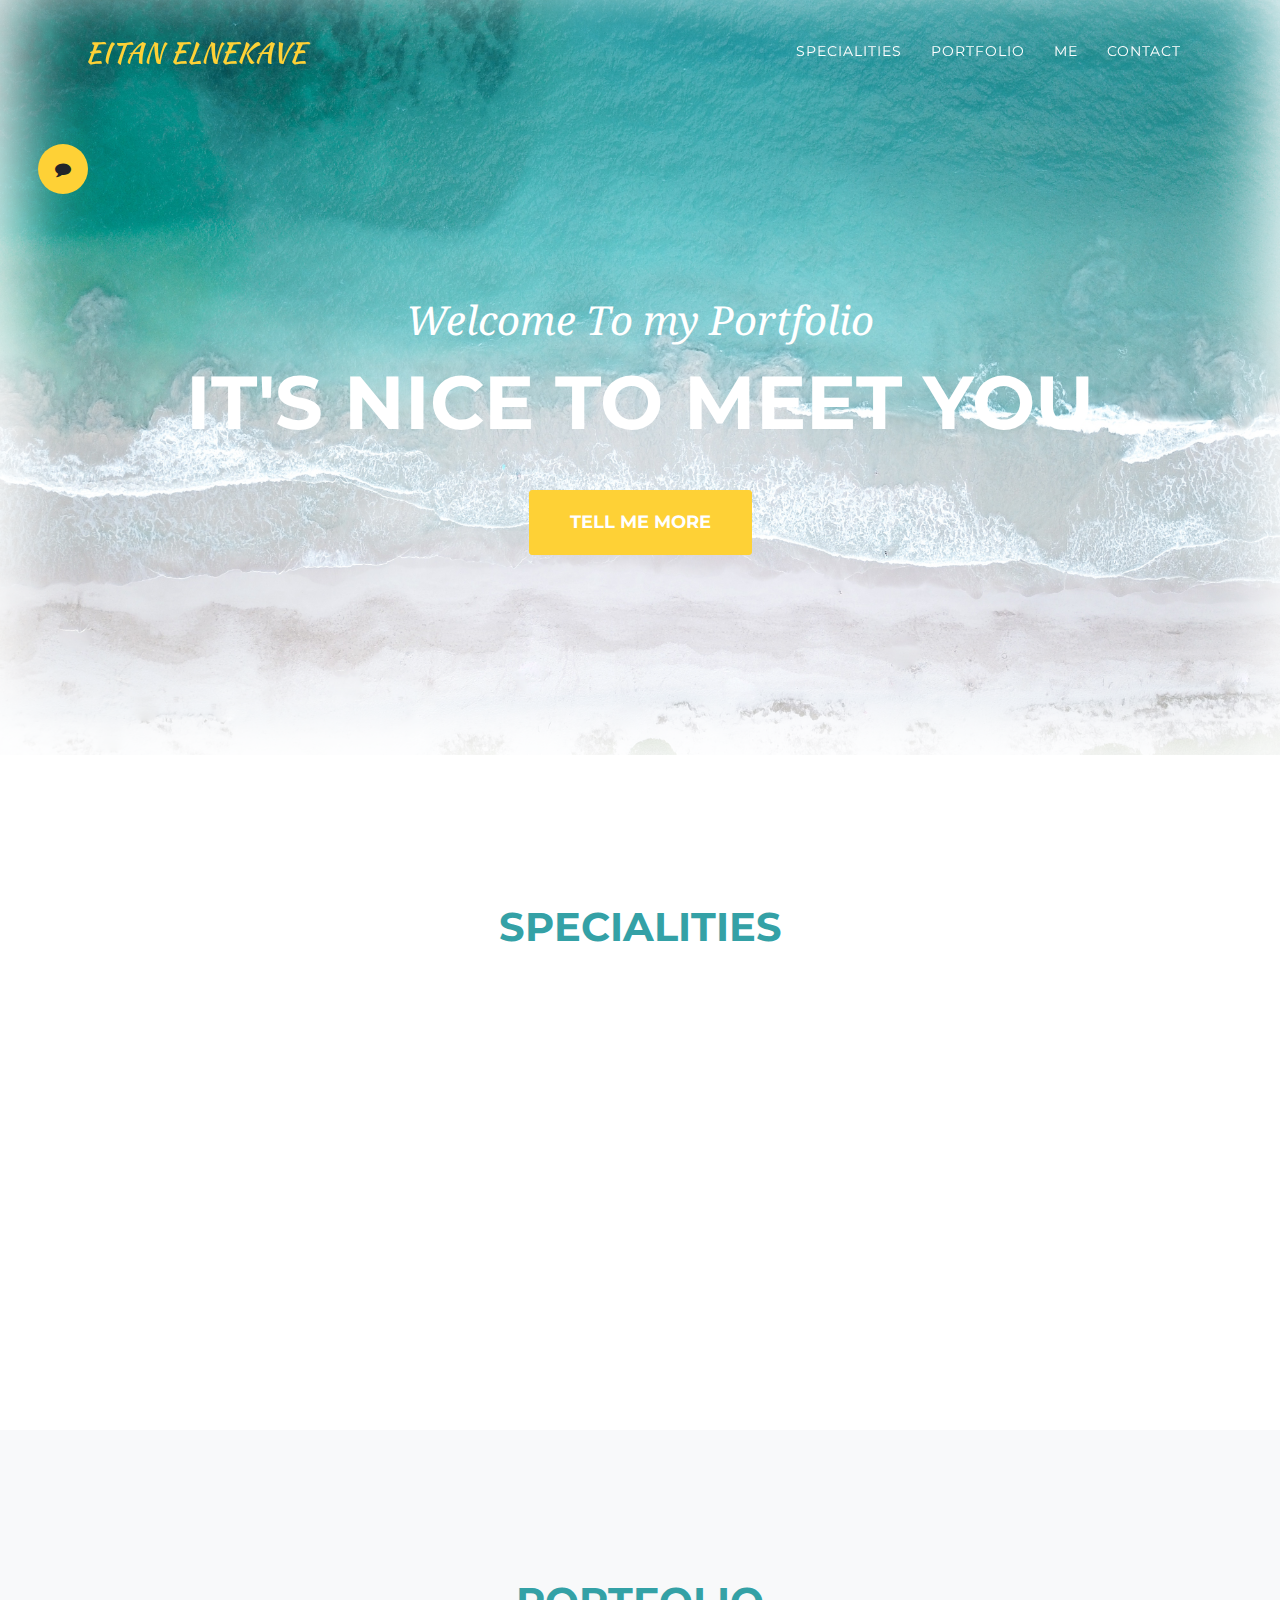
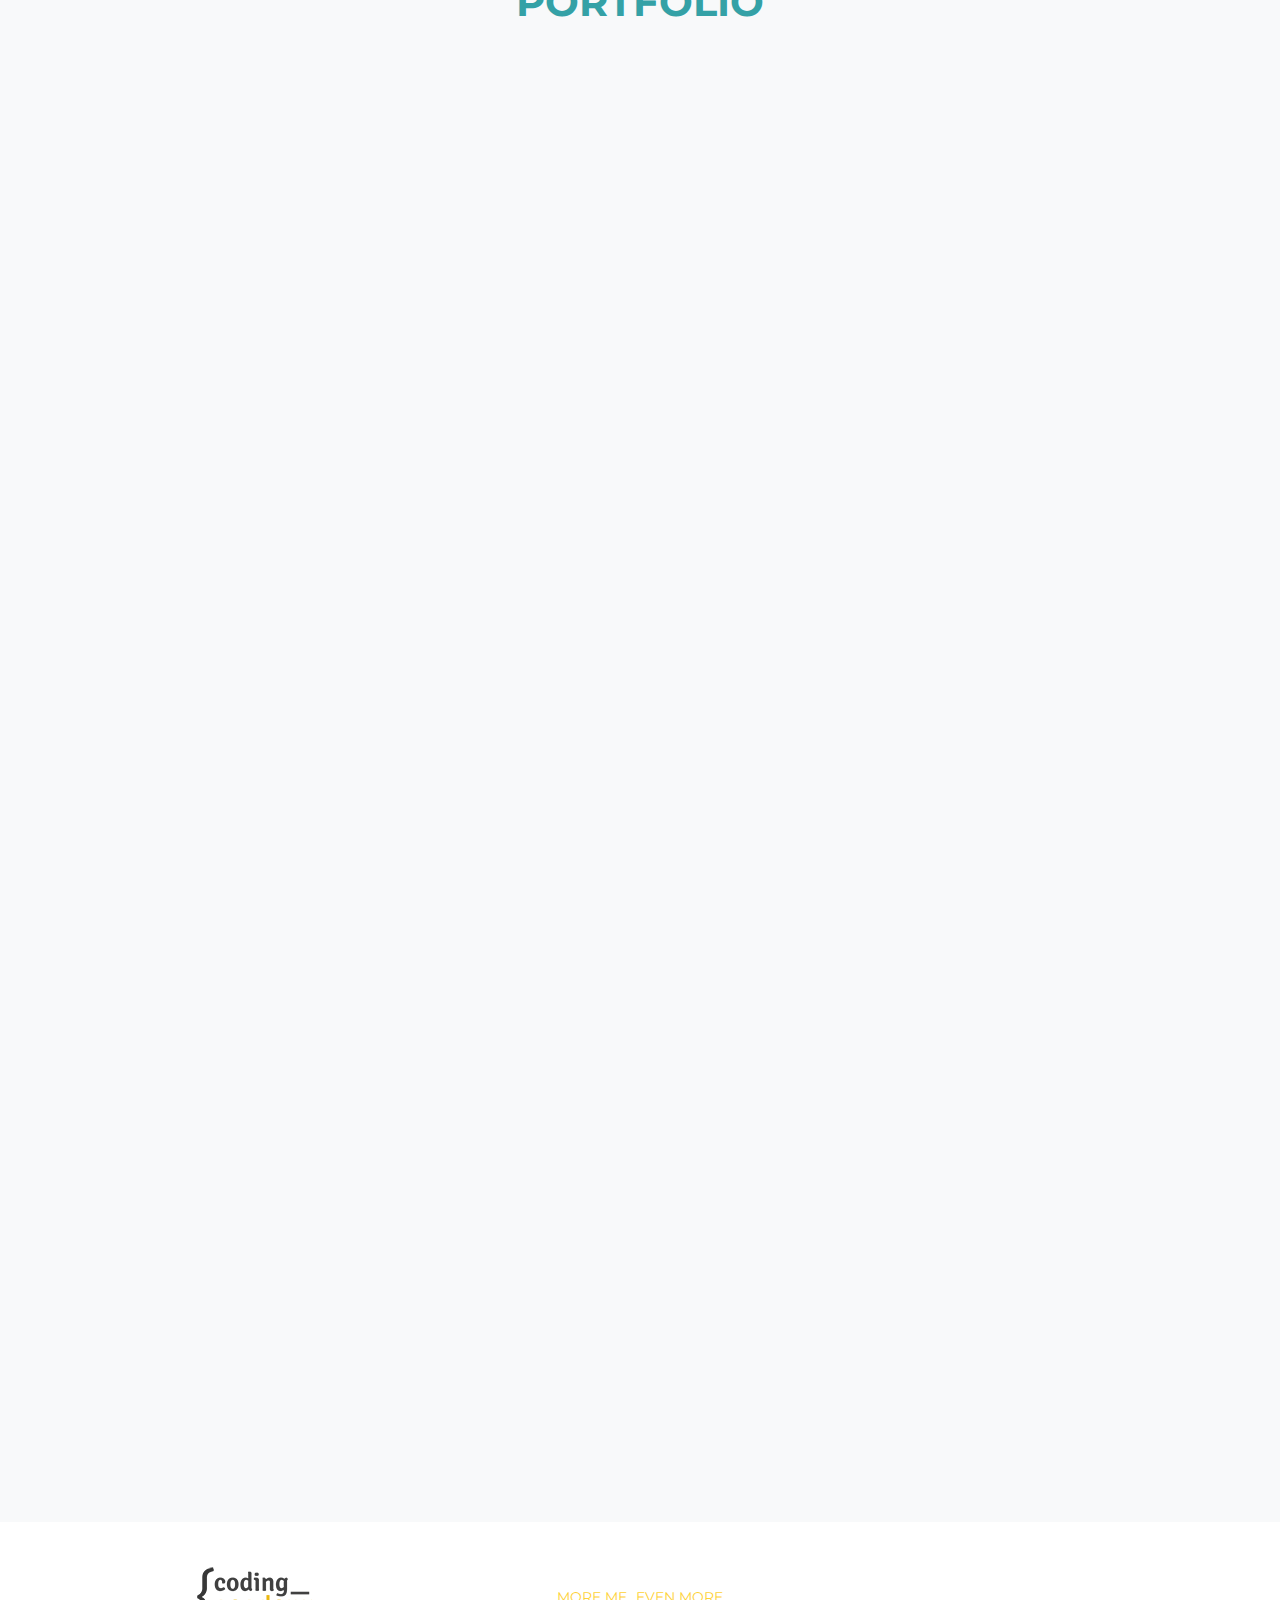
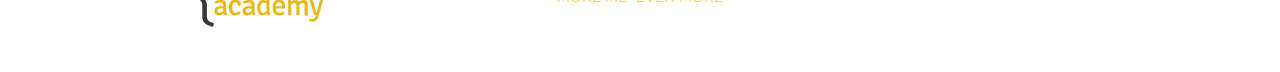
==== commit b58c628a: "animation added" ====
--- a/index.html
+++ b/index.html
@@ -8,7 +8,8 @@
   <meta name="author" content="" />
 
   <title>Coding Academy</title>
-
+  <!-- aos -->
+  <link rel="stylesheet" href="https://unpkg.com/aos@next/dist/aos.css" />
   <!-- Bootstrap core CSS -->
   <link href="vendor/bootstrap/css/bootstrap.min.css" rel="stylesheet" />
 
@@ -23,7 +24,7 @@
   <link href="css/ca-gallery.css" rel="stylesheet" />
 </head>
 
-<body onload="initPage()" id="page-top">
+<body  onload="initPage()" id="page-top">
 
   <div class="offcanvas-btn" onClick="openCanvas()">
     <i class="fa fa-comment" aria-hidden="true"></i>
@@ -94,7 +95,7 @@
   <!-- Navigation -->
   <nav class="navbar navbar-expand-lg navbar-dark fixed-top" id="mainNav">
     <div class="container">
-      <a class="navbar-brand js-scroll-trigger" href="#page-top">Meet Me</a>
+      <a class="navbar-brand js-scroll-trigger" href="#page-top">EITAN ELNEKAVE</a>
       <button class="navbar-toggler navbar-toggler-right" type="button" data-toggle="collapse" data-target="#navbarResponsive"
         aria-controls="navbarResponsive" aria-expanded="false" aria-label="Toggle navigation">
         <i class="fa fa-bars"></i>
@@ -133,7 +134,7 @@
   <section id="services">
     <div class="container">
       <div class="row">
-        <div class="col-lg-12 text-center">
+        <div aos="fade" class="col-lg-12 text-center">
           <h2 class="section-heading">Specialities</h2>
           <h3 class="section-subheading text-muted">
 
@@ -141,40 +142,34 @@
         </div>
       </div>
       <div class="row text-center">
-        <div class="col-md-4">
+        <div data-aos="fade-right" data-aos-duration="1200" class="col-md-4">
           <span class="fa-stack fa-4x">
             <i class="fa fa-circle fa-stack-2x text-primary"></i>
             <i class="fa fa-shopping-cart fa-stack-1x fa-inverse"></i>
           </span>
           <h4 class="service-heading">E-Commerce</h4>
           <p class="text-muted">
-            Lorem ipsum dolor sit amet, consectetur adipisicing elit. Minima
-            maxime quam architecto quo inventore harum ex magni, dicta
-            impedit.
+            Offering the custumer a great care and <br> FULL PROFICIENCY 
           </p>
         </div>
-        <div class="col-md-4">
+        <div data-aos="fade-up" data-aos-duration="1200" class="col-md-4">
           <span class="fa-stack fa-4x">
             <i class="fa fa-circle fa-stack-2x text-primary"></i>
             <i class="fa fa-laptop fa-stack-1x fa-inverse"></i>
           </span>
           <h4 class="service-heading">Responsive Design</h4>
           <p class="text-muted">
-            Lorem ipsum dolor sit amet, consectetur adipisicing elit. Minima
-            maxime quam architecto quo inventore harum ex magni, dicta
-            impedit.
+           Syling and making apps looking great <br> IS MY PASSION
           </p>
         </div>
-        <div class="col-md-4">
+        <div data-aos="fade-left" data-aos-duration="1200" class="col-md-4">
           <span class="fa-stack fa-4x">
             <i class="fa fa-circle fa-stack-2x text-primary"></i>
             <i class="fa fa-lock fa-stack-1x fa-inverse"></i>
           </span>
           <h4 class="service-heading">Web Security</h4>
           <p class="text-muted">
-            Lorem ipsum dolor sit amet, consectetur adipisicing elit. Minima
-            maxime quam architecto quo inventore harum ex magni, dicta
-            impedit.
+           Security is our first priority <br> WE DON'T TAKE RISKS
           </p>
         </div>
       </div>
@@ -199,7 +194,7 @@
   <section class="bg-light" id="me" style="padding: 0px;">
     <div class="row">
       <div class="col-sm-12">
-        <div class="team-member">
+        <div  data-aos="zoom-out" data-aos-duration="1200" class="team-member">
           <img class="mx-auto rounded-circle" src="img/profile.jpg" alt="" />
           <h4>Eitan Elnekave</h4>
           <p class="text-muted">Lead Marketer</p>
@@ -278,6 +273,11 @@
   <script src="js/offCanvas.js"></script>
   <script src="js/main.js"></script>
   <script src="js/service.js"></script>
+  <!-- aos -->
+  <script src="https://unpkg.com/aos@next/dist/aos.js"></script>
+  <script>
+    AOS.init();
+  </script>
 </body>
 
 </html>--- a/css/ca-gallery.css
+++ b/css/ca-gallery.css
@@ -88,7 +88,7 @@
 .offcanvas-btn {
     z-index: 100000;
     position: fixed;
-    top: 8%;
+    top: 16%;
     left: 3%;
     height: 50px;
     width: 50px;
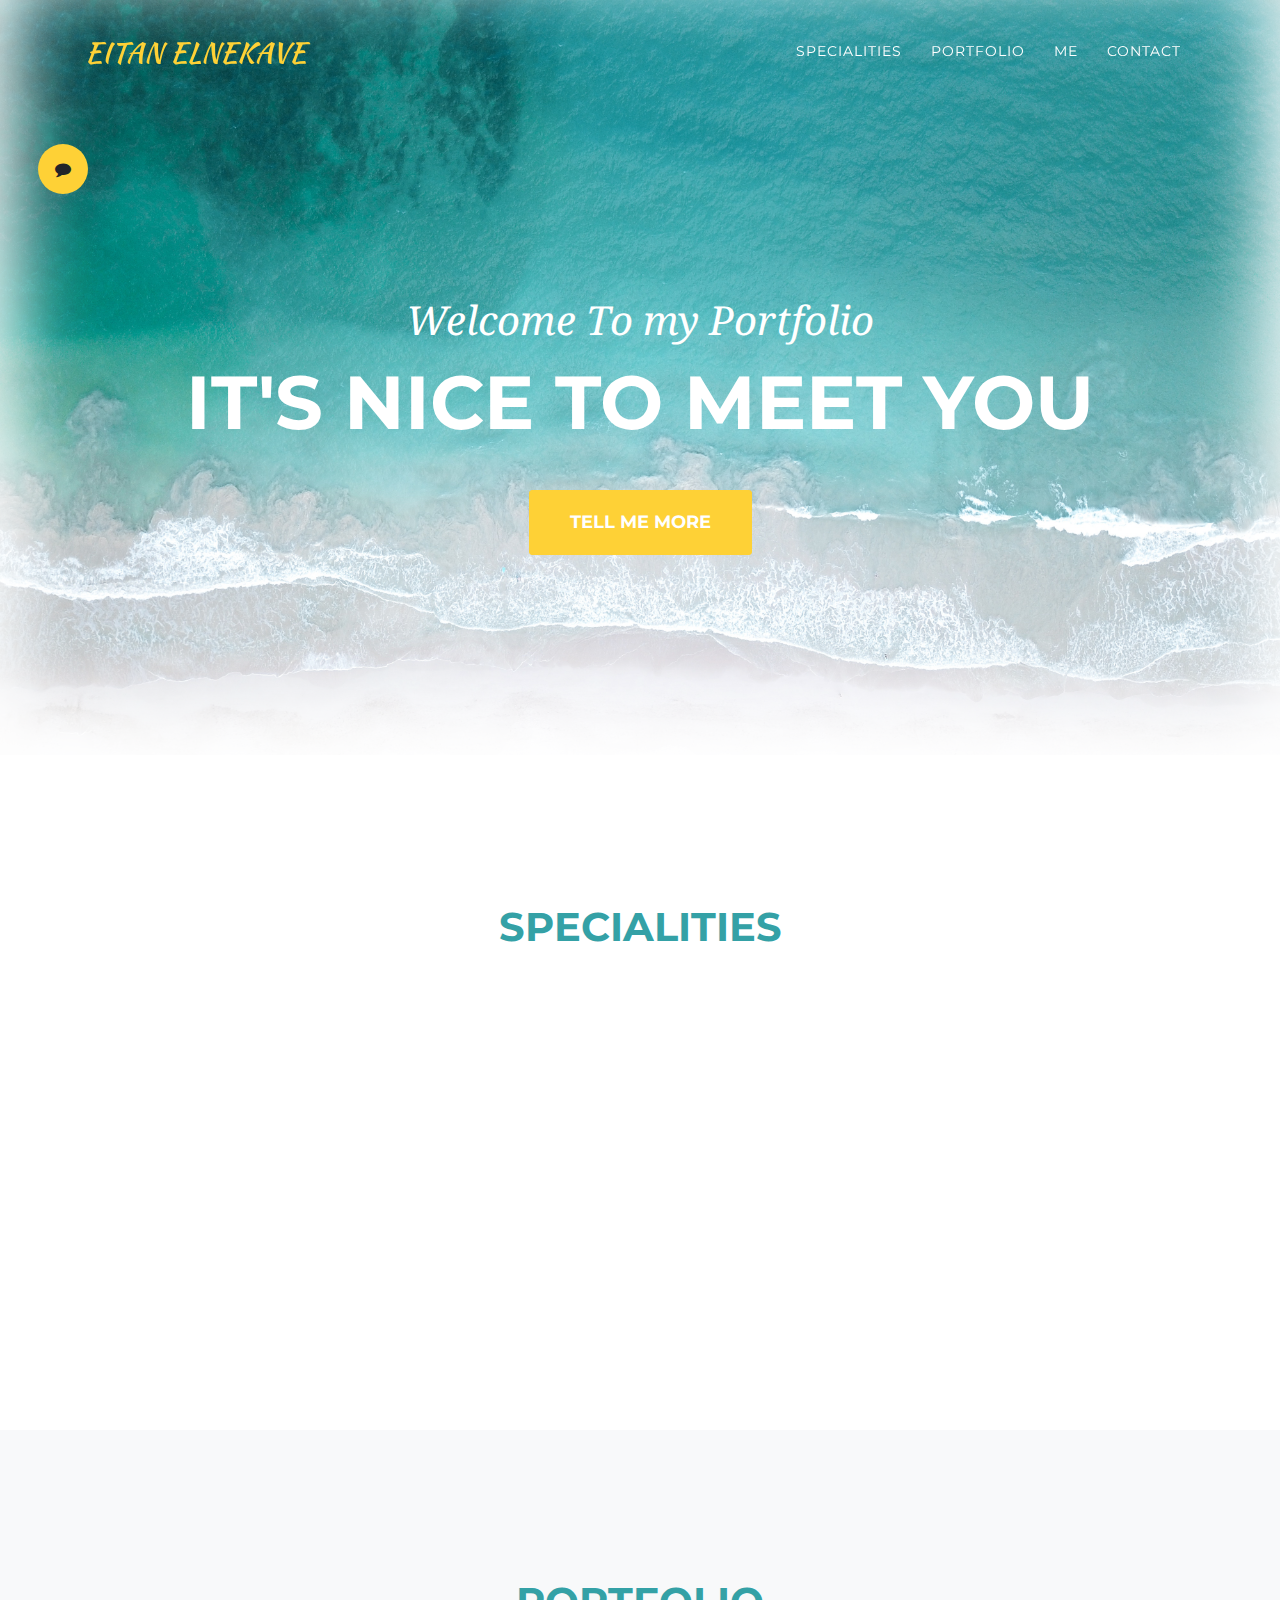
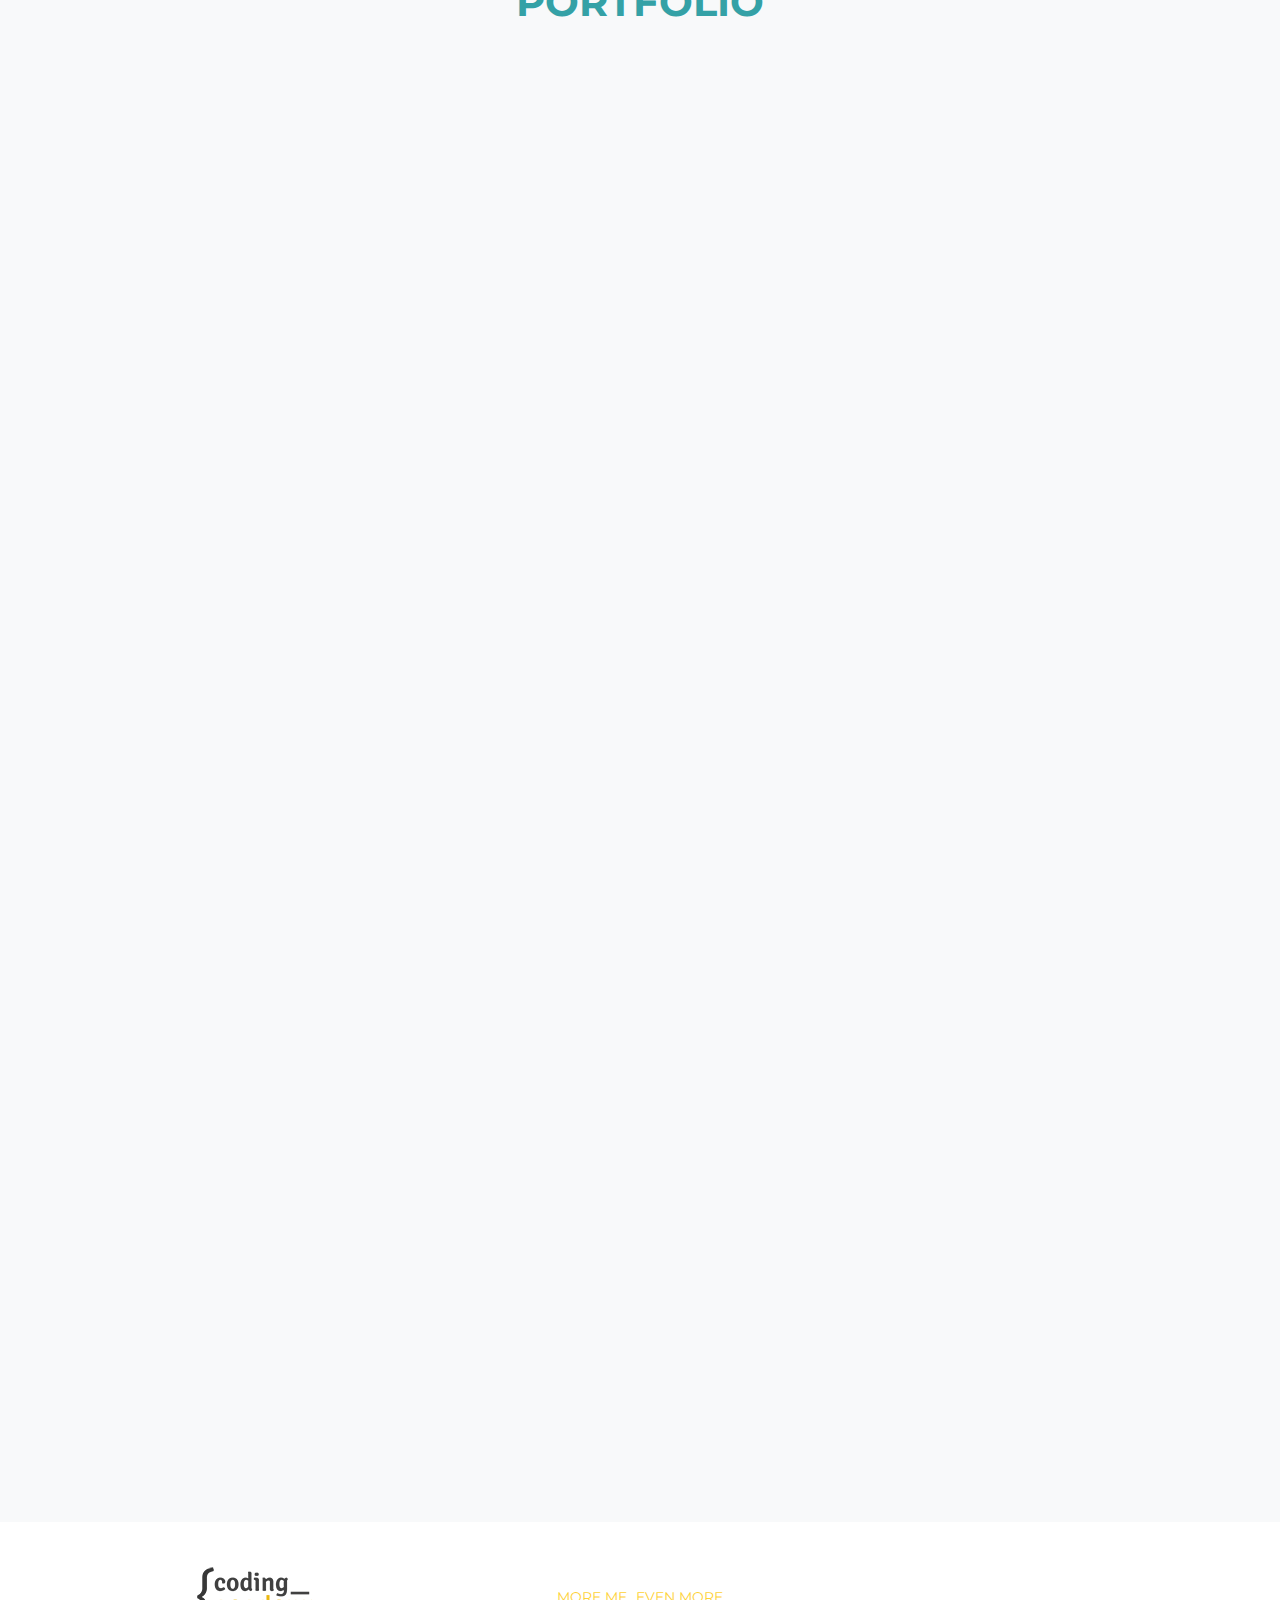
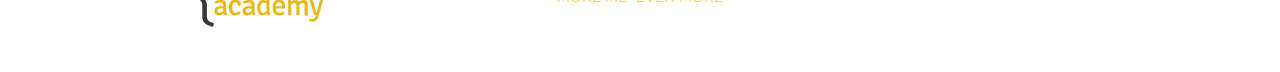
==== commit 08dbedf6: "image zoom" ====
--- a/index.html
+++ b/index.html
@@ -120,7 +120,7 @@
   </nav>
 
   <!-- Header -->
-  <header class="masthead">
+  <header class="masthead zoom ">
     <div class="container">
       <div class="intro-text">
         <div class="intro-lead-in">Welcome To my Portfolio</div>
@@ -280,4 +280,4 @@
   </script>
 </body>
 
-</html>+</html>
--- a/css/ca-gallery.css
+++ b/css/ca-gallery.css
@@ -234,7 +234,7 @@
     background-image: url("../img/sea.jpg");
     background-repeat: no-repeat;
     background-attachment: scroll;
-    background-position: center center;
+    background-position: center top;
     -webkit-background-size: cover;
     -moz-background-size: cover;
     -o-background-size: cover;
@@ -896,4 +896,4 @@
 .btn-xl .badge {
     color: #fed136;
     background-color: white;
-}+}
